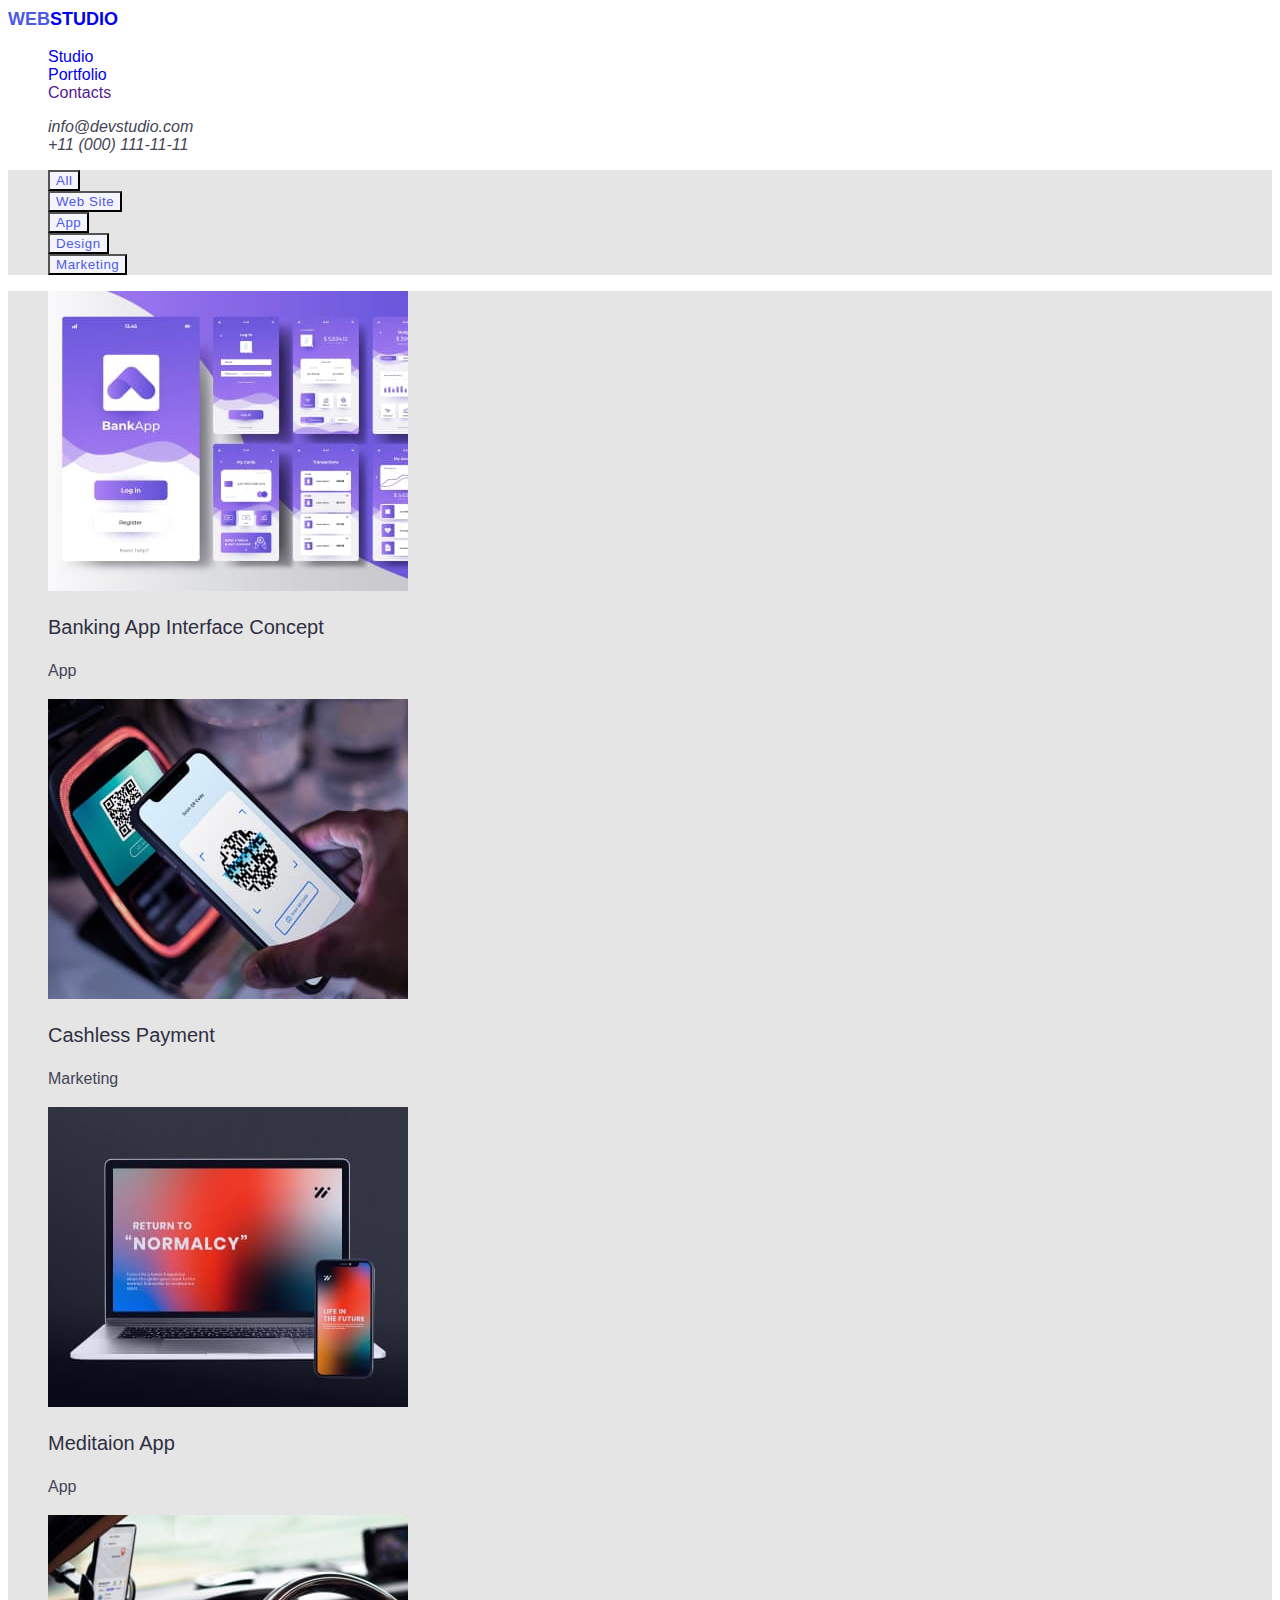
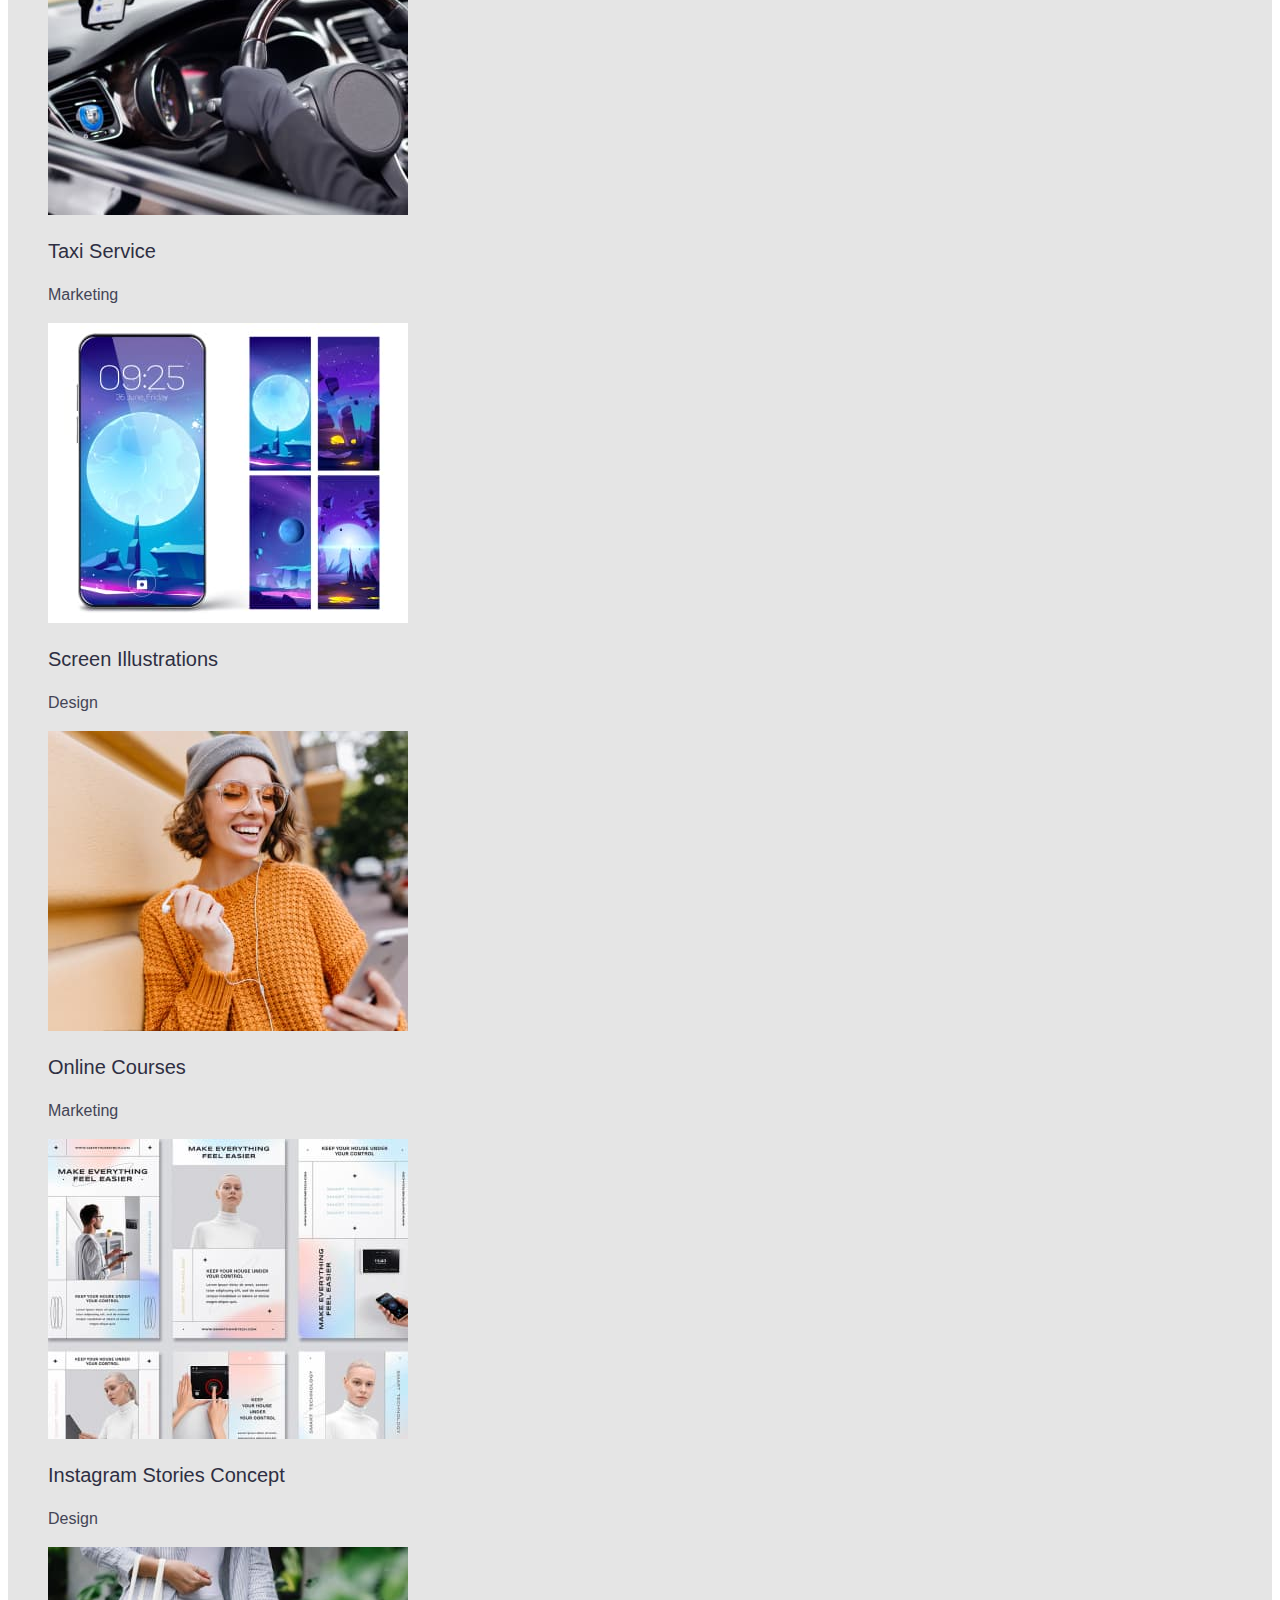
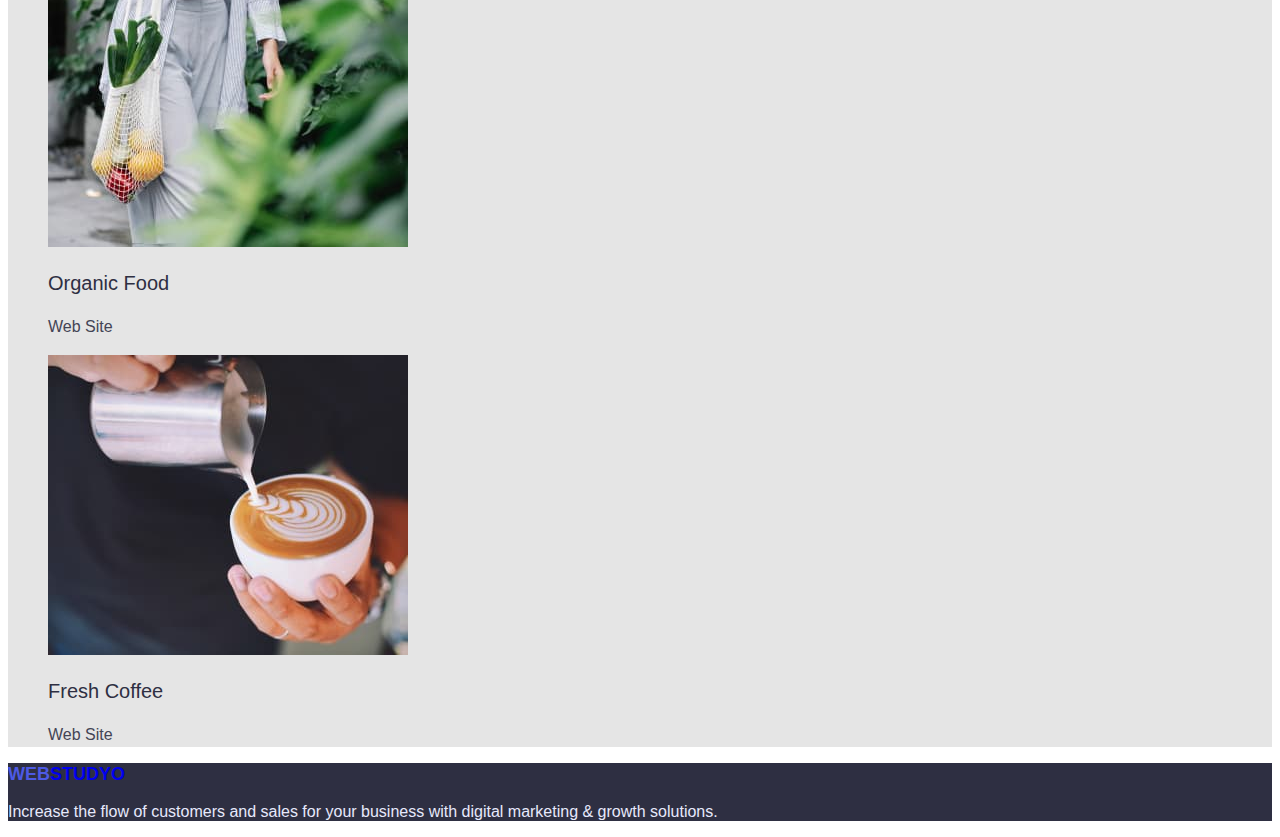
==== portfolio.html @ 738b3bf0 "hw-2" ====
<!DOCTYPE html>
<html lang="en">
  <head>
    <meta charset="UTF-8">
    <meta http-equiv="X-UA-Compatible" content="IE=edge">
    <meta name="viewport" content="width=device-width, initial-scale=1.0">
    <title>WebStudio</title>
    <link rel="stylesheet" href="./css/styles.css">
  </head>
  <body>
    <!-- ========HEADER=========== -->
    <header class="header">
      <nav>
        <a class="logo link" href="/index.html"><span 
          class="logo-accent link">WEB</span>STUDIO</a>
        <ul class="list">
          <li><a class="link" href="/index.html">Studio</a></li>
          <li><a class="link" href="/portfolio.html">Portfolio</a></li>
          <li><a class="link" href="">Contacts</a></li>
        </ul>
      </nav>
      <address>
        <ul class="list">
          <li><a class="address link" href="mailto:info@devstudio.com">info@devstudio.com</a></li>
          <li><a class="address link" href="tel:+110001111111">+11 (000) 111-11-11</a></li>
        </ul>
      </address>
    </header>
    <main>
      <!-- ============BUTTONS============ -->
      <section class="headings-light">
        <h2 class="visually-hidden">Filter</h2>
        <ul class="list">
          <li><button class="btn" type="button">All</button></li>
          <li><button class="btn" type="button">Web Site</button></li>
          <li><button class="btn" type="button">App</button></li>
          <li><button class="btn" type="button">Design</button></li>
          <li><button class="btn" type="button">Marketing</button></li>
        </ul>
      </section>
      <!-- ===========OPPORTUNITIES========== -->
      <section class="headings-light">
        <h2 class="visually-hidden">Opportunities</h2>
        <ul class="list">
          <li>
            <img src="./images/portfolio-img-1.jpg" alt="Banking App" width="360">
            <h3 class="subtitle">Banking App Interface Concept</h3>
            <p class="text">App</p>
          </li>
          <li>
            <img src="./images/portfolio-img-2.jpg" alt="Cashless Payment" width="360">
            <h3 class="subtitle">Cashless Payment</h3>
            <p class="text">Marketing</p>
          </li>
          <li>
            <img src="./images/portfolio-img-3.jpg" alt="Meditaion App" width="360">
            <h3 class="subtitle">Meditaion App</h3>
            <p class="text">App</p>
          </li>
          <li>
            <img src="./images/portfolio-img-4.jpg" alt="Taxi Service" width="360">
            <h3 class="subtitle">Taxi Service</h3>
            <p class="text">Marketing</p>
          </li>
          <li>
            <img
              src="./images/portfolio-img-5.jpg"
              alt="Screen Illustrations" width="360">
            <h3 class="subtitle">Screen Illustrations</h3>
            <p class="text">Design</p>
          </li>
          <li>
            <img src="./images/portfolio-img-6.jpg" alt="Online Courses" width="360">
            <h3 class="subtitle">Online Courses</h3>
            <p class="text">Marketing</p>
          </li>
          <li>
            <img src="./images/portfolio-img-7.jpg" alt="Instagram Stories" width="360">
            <h3 class="subtitle">Instagram Stories Concept</h3>
            <p class="text">Design</p>
          </li>
          <li>
            <img src="./images/portfolio-img-8.jpg" alt="Organic Food" width="360">
            <h3 class="subtitle">Organic Food</h3>
            <p class="text">Web Site</p>
          </li>
          <li>
            <img src="./images/portfolio-img-9.jpg" alt="Fresh Coffee" width="360">
            <h3 class="subtitle">Fresh Coffee</h3>
            <p class="text">Web Site</p>
          </li>
        </ul>
      </section>
    </main>
    <!-- ===========FOOTER============= -->
    <footer class="footer">
      <a class="logo link" href="/index.html"><span 
          class="logo-accent link">WEB</span>STUDYO</a>
      <p class="footer-text">
        Increase the flow of customers and sales for your business with digital
        marketing & growth solutions.
      </p>
    </footer>
  </body>
</html>
---- css/styles.css ----
:root {
--title-color: #2E2F42;
--text-color: #434455;
--accent-color: #404BBF;
--pressed-color: #4D5AE5;
--btn-background: #F4F4FD;
--background-color: #FFFFFF;
--headings-light: #E5E5E5;
--text-footer-color: #E7E9FC;
}

body{
    font-family: 'Roboto', sans-serif;
    background-color: 
    var(--background-color);
    color: var(--title-color);
    
}

.list {
    list-style: none;
}

.link {
    text-decoration: none;
}

.link:hover,
.link:focus {
    color: var(--text-color);
}

.link:active{
    color: var(--pressed-color); ;
}

.visually-hidden {
    position: absolute;
    width: 1px;
    height: 1px;
    margin: -1px;
    border: 0;
    padding: 0;
    white-space: nowrap;
    clip-path: inset(100%);
    clip: rect(0 0 0 0);
    overflow: hidden;
}

.title {
    font-weight: 700;
    font-size: 36px;
    line-height: 1.11;
    text-align: center;
    letter-spacing: 0.02em;
    text-transform: capitalize;
}

.subtitle {
    font-weight: 500;
    font-size: 20px;
    line-height: 1.2;
    color: var(--title-color);
}

.text {
    font-size: 16px;
    line-height: 1.5;
    color: var(--text-color);
}

.headings-light {
    background-color: 
    var(--headings-light);
}

/* ========HEADER=========== */

.logo {
    font-family:'Raleway', sans-serif;
    font-weight: 800;
    font-size: 18px;
    line-height: 1.33;
}
.logo-accent {
    color: var(--pressed-color);
}
.address {
    color: var(--text-color);
}
/* ========HEADER/=========== */

/* ========HERO=========== */
.hero {
    background-color:
    var(--title-color);
}
.hero-title {
    font-weight: 700;
    font-size: 56px;
    line-height: 1.07;
    text-align: center;
    letter-spacing: 0.02em;
    color: var(--background-color);
}
/* ========HERO/=========== */

/* ========BUTTONS========== */
.btn-order{
    background: var(--pressed-color);
    color: var(--background-color);
    cursor: pointer;
}
.btn {
    background: var(--btn-background);
    color: var(--pressed-color);
    display: flex;
    align-items: center;
    text-align: center;
    letter-spacing: 0.04em;
    cursor: pointer;
}
.btn:hover,
.btn:focus {
    background-color: 
    var(--pressed-color);
    color: var(--background-color);
}
.btn:active{
    background-color: 
    var(--accent-color);
    color: var(--background-color);
}
/* ========BUTTONS/======== */
/* ==========TEAM========== */
.team {
    background-color: 
    var(--btn-background);
}
/* ==========TEAM========== */
/* ==========FOOTER========== */
.footer {
    background-color: 
    var(--title-color);
}
.footer-text {
    color: var(--text-footer-color);
}
/* ==========FOOTER/========= */
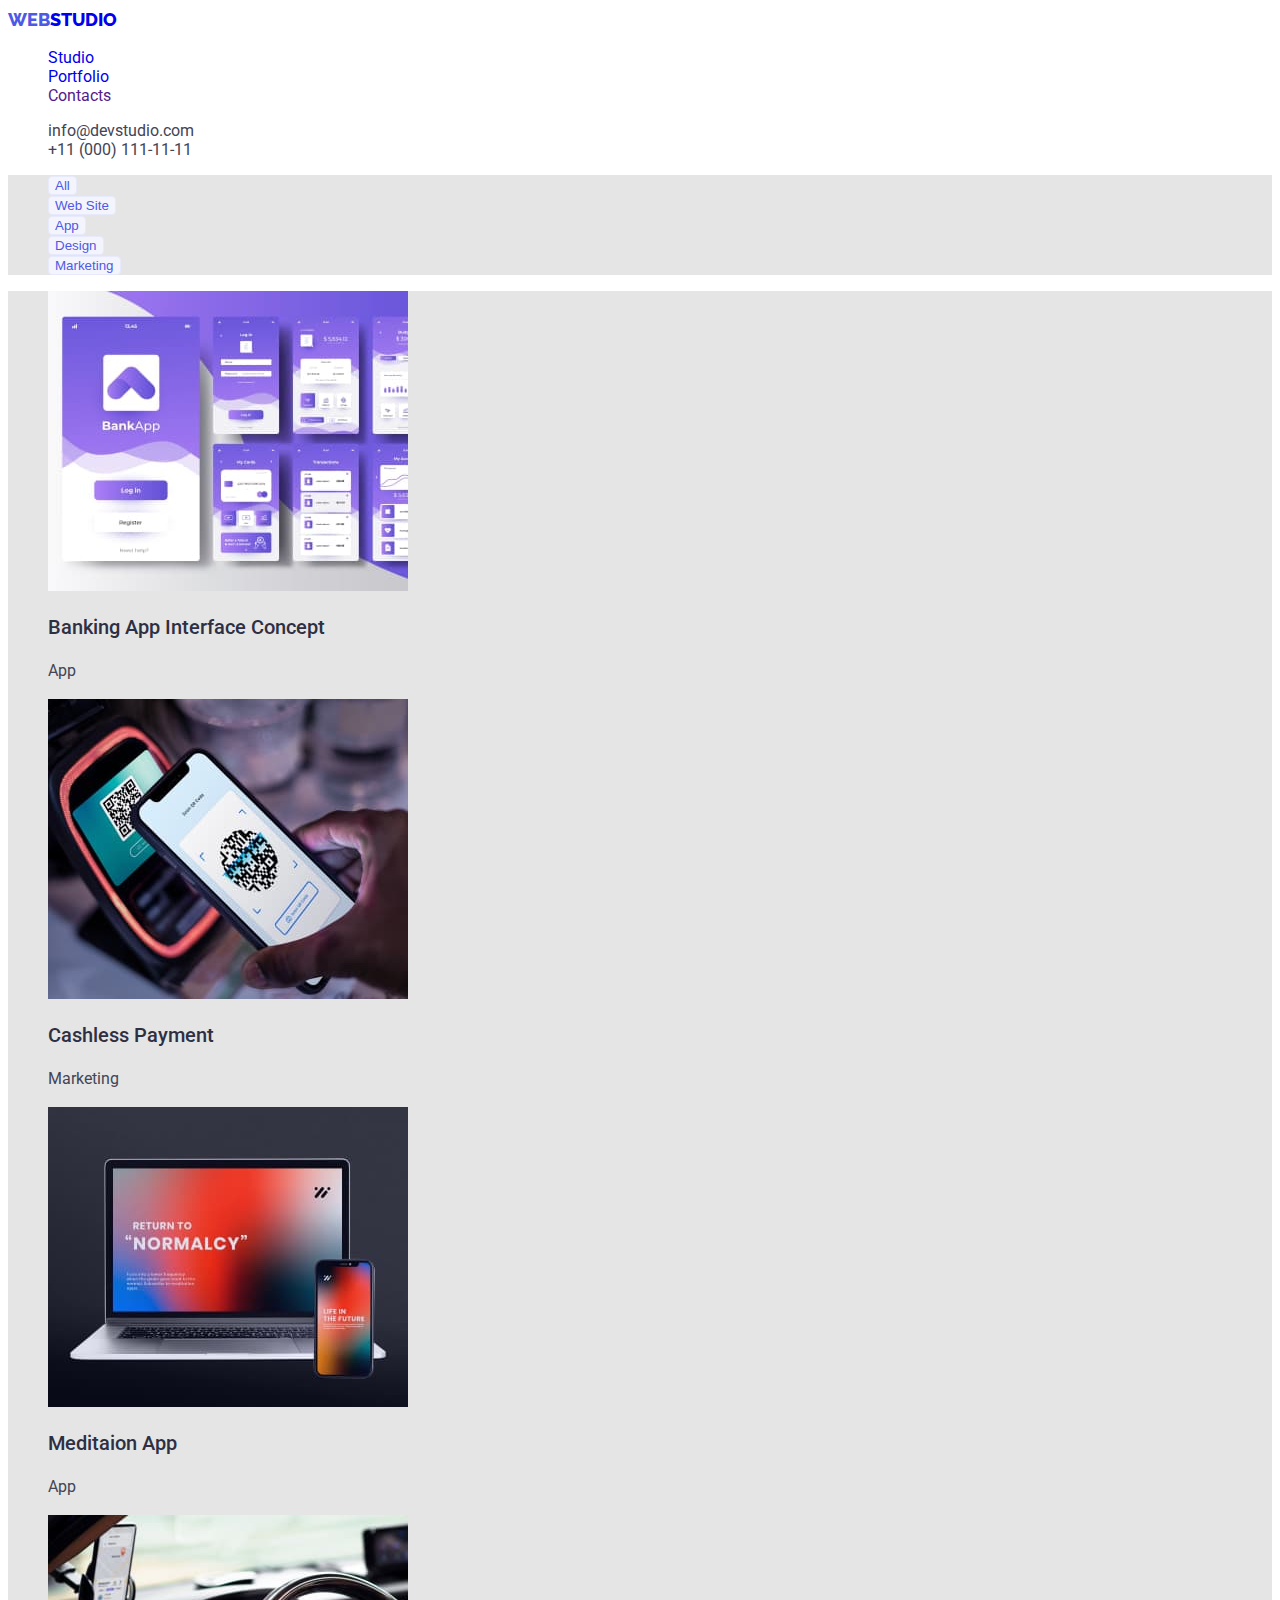
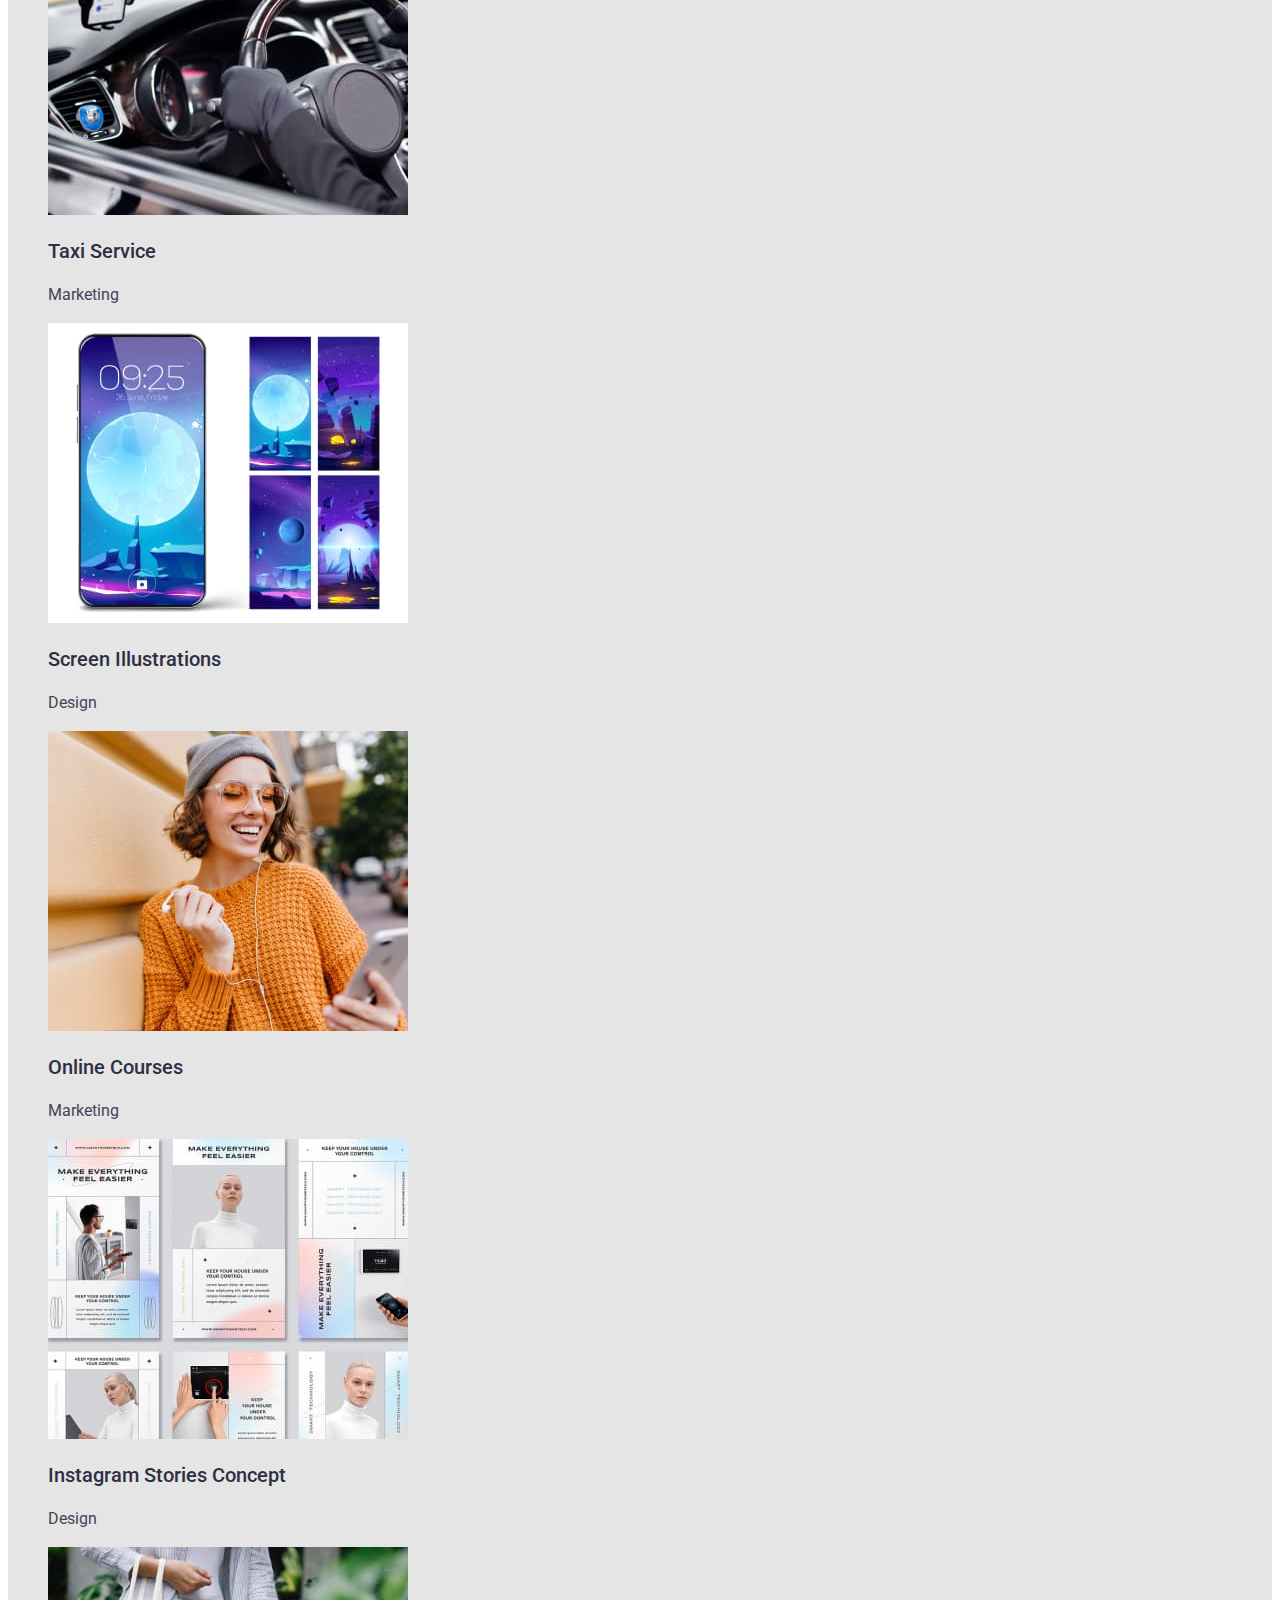
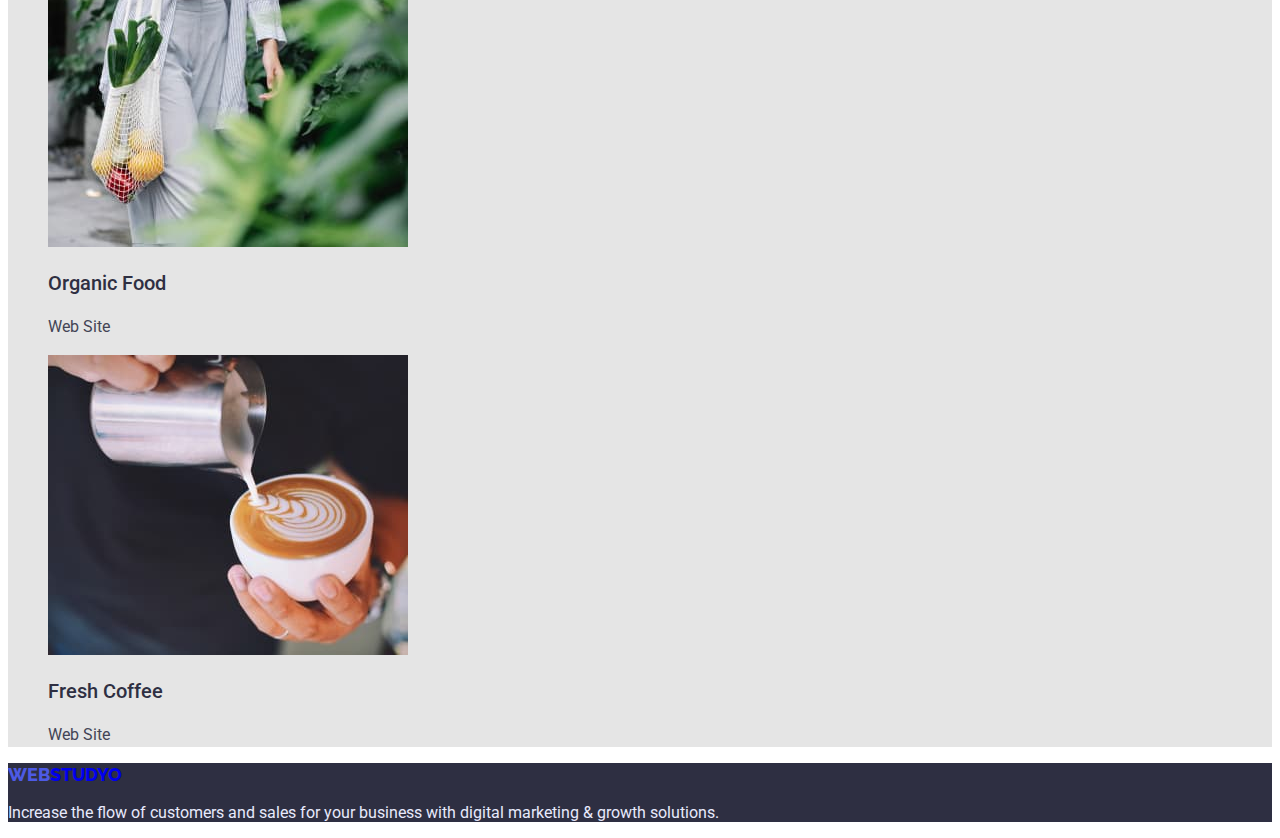
==== commit 1f779512: "hw-2" ====
--- a/portfolio.html
+++ b/portfolio.html
@@ -5,14 +5,18 @@
     <meta http-equiv="X-UA-Compatible" content="IE=edge">
     <meta name="viewport" content="width=device-width, initial-scale=1.0">
     <title>WebStudio</title>
+    <link rel="preconnect" href="https://fonts.googleapis.com"><link rel="preconnect" 
+    href="https://fonts.gstatic.com" crossorigin><link 
+    href="https://fonts.googleapis.com/css2?family=Raleway:wght@800&family=Roboto:wght@400;500;700;900&display=swap"
+    rel="stylesheet">
     <link rel="stylesheet" href="./css/styles.css">
   </head>
   <body>
     <!-- ========HEADER=========== -->
     <header class="header">
+      <a class="logo link" href="/index.html"><span 
+          class="logo-accent link">WEB</span>STUDIO</a>
       <nav>
-        <a class="logo link" href="/index.html"><span 
-          class="logo-accent link">WEB</span>STUDIO</a>
         <ul class="list">
           <li><a class="link" href="/index.html">Studio</a></li>
           <li><a class="link" href="/portfolio.html">Portfolio</a></li>
--- a/css/styles.css
+++ b/css/styles.css
@@ -86,6 +86,7 @@
     color: var(--pressed-color);
 }
 .address {
+    font-style: normal;
     color: var(--text-color);
 }
 /* ========HEADER/=========== */
@@ -114,11 +115,9 @@
 .btn {
     background: var(--btn-background);
     color: var(--pressed-color);
-    display: flex;
-    align-items: center;
-    text-align: center;
-    letter-spacing: 0.04em;
     cursor: pointer;
+    border: 1px solid #E7E9FC;
+    border-radius: 4px;
 }
 .btn:hover,
 .btn:focus {
@@ -131,6 +130,7 @@
     var(--accent-color);
     color: var(--background-color);
 }
+
 /* ========BUTTONS/======== */
 /* ==========TEAM========== */
 .team {
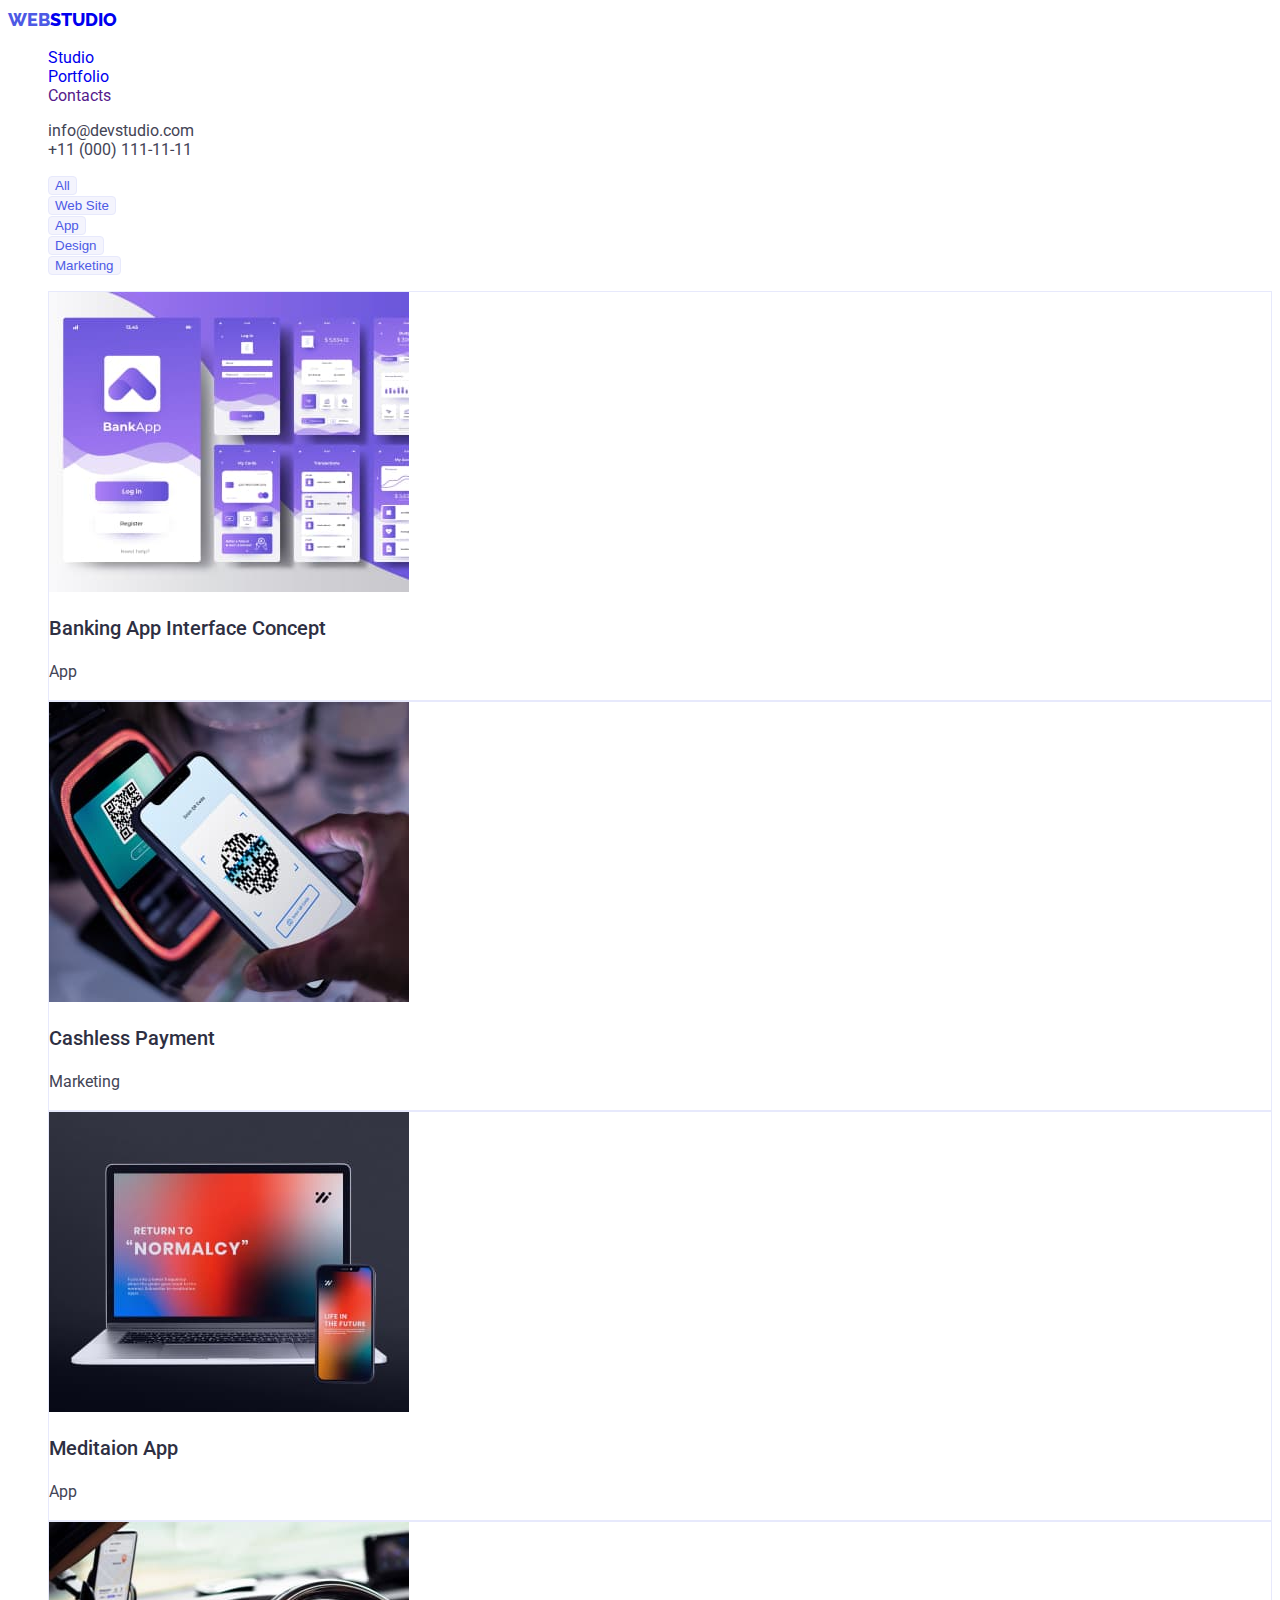
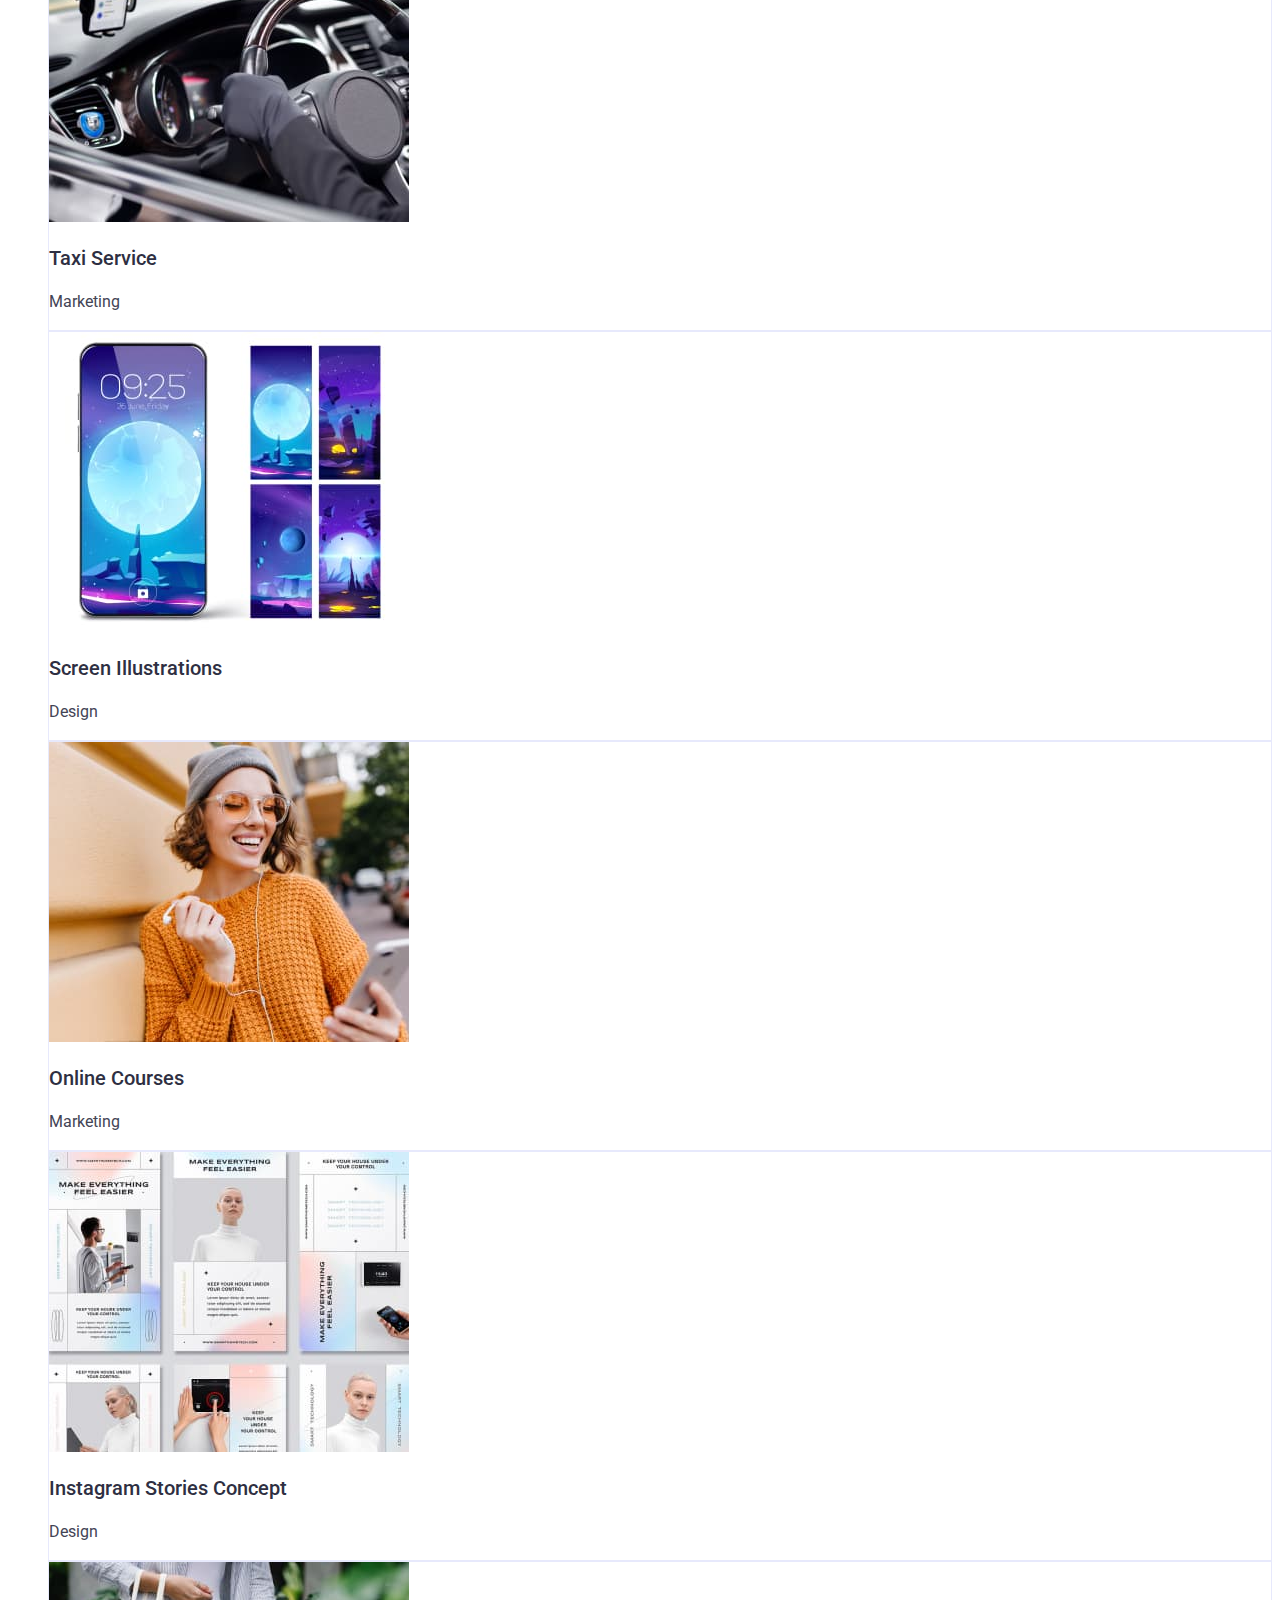
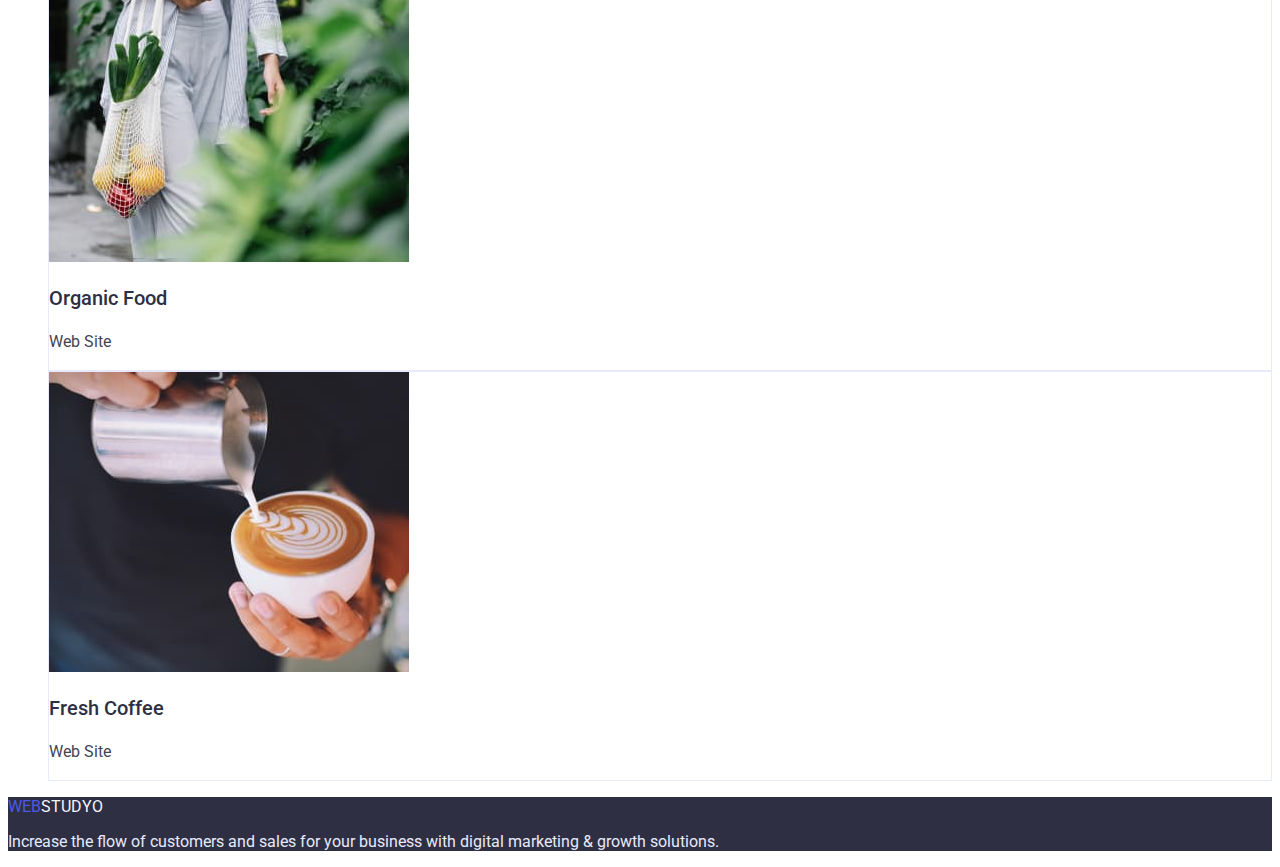
==== commit b9dd7528: "hw-2" ====
--- a/portfolio.html
+++ b/portfolio.html
@@ -35,60 +35,60 @@
       <section class="headings-light">
         <h2 class="visually-hidden">Filter</h2>
         <ul class="list">
-          <li><button class="btn" type="button">All</button></li>
-          <li><button class="btn" type="button">Web Site</button></li>
-          <li><button class="btn" type="button">App</button></li>
-          <li><button class="btn" type="button">Design</button></li>
-          <li><button class="btn" type="button">Marketing</button></li>
+          <li><button class="btn-filter btn" type="button">All</button></li>
+          <li><button class="btn-filter btn" type="button">Web Site</button></li>
+          <li><button class="btn-filter btn" type="button">App</button></li>
+          <li><button class="btn-filter btn" type="button">Design</button></li>
+          <li><button class="btn-filter btn" type="button">Marketing</button></li>
         </ul>
       </section>
       <!-- ===========OPPORTUNITIES========== -->
       <section class="headings-light">
         <h2 class="visually-hidden">Opportunities</h2>
         <ul class="list">
-          <li>
+          <li class="project-card">
             <img src="./images/portfolio-img-1.jpg" alt="Banking App" width="360">
             <h3 class="subtitle">Banking App Interface Concept</h3>
             <p class="text">App</p>
           </li>
-          <li>
+          <li class="project-card">
             <img src="./images/portfolio-img-2.jpg" alt="Cashless Payment" width="360">
             <h3 class="subtitle">Cashless Payment</h3>
             <p class="text">Marketing</p>
           </li>
-          <li>
+          <li class="project-card">
             <img src="./images/portfolio-img-3.jpg" alt="Meditaion App" width="360">
             <h3 class="subtitle">Meditaion App</h3>
             <p class="text">App</p>
           </li>
-          <li>
+          <li class="project-card">
             <img src="./images/portfolio-img-4.jpg" alt="Taxi Service" width="360">
             <h3 class="subtitle">Taxi Service</h3>
             <p class="text">Marketing</p>
           </li>
-          <li>
+          <li class="project-card">
             <img
               src="./images/portfolio-img-5.jpg"
               alt="Screen Illustrations" width="360">
             <h3 class="subtitle">Screen Illustrations</h3>
             <p class="text">Design</p>
           </li>
-          <li>
+          <li class="project-card">
             <img src="./images/portfolio-img-6.jpg" alt="Online Courses" width="360">
             <h3 class="subtitle">Online Courses</h3>
             <p class="text">Marketing</p>
           </li>
-          <li>
+          <li class="project-card">
             <img src="./images/portfolio-img-7.jpg" alt="Instagram Stories" width="360">
             <h3 class="subtitle">Instagram Stories Concept</h3>
             <p class="text">Design</p>
           </li>
-          <li>
+          <li class="project-card">
             <img src="./images/portfolio-img-8.jpg" alt="Organic Food" width="360">
             <h3 class="subtitle">Organic Food</h3>
             <p class="text">Web Site</p>
           </li>
-          <li>
+          <li class="project-card">
             <img src="./images/portfolio-img-9.jpg" alt="Fresh Coffee" width="360">
             <h3 class="subtitle">Fresh Coffee</h3>
             <p class="text">Web Site</p>
@@ -98,7 +98,7 @@
     </main>
     <!-- ===========FOOTER============= -->
     <footer class="footer">
-      <a class="logo link" href="/index.html"><span 
+      <a class="logo-footer link" href="/index.html"><span 
           class="logo-accent link">WEB</span>STUDYO</a>
       <p class="footer-text">
         Increase the flow of customers and sales for your business with digital
--- a/css/styles.css
+++ b/css/styles.css
@@ -71,7 +71,7 @@
 
 .headings-light {
     background-color: 
-    var(--headings-light);
+    var(--background-color);
 }
 
 /* ========HEADER=========== */
@@ -107,42 +107,69 @@
 /* ========HERO/=========== */
 
 /* ========BUTTONS========== */
-.btn-order{
+.btn-order {
     background: var(--pressed-color);
     color: var(--background-color);
+    box-shadow: 0px 4px 4px rgba(0, 0, 0, 0.15);
+    border-radius: 4px;
     cursor: pointer;
 }
-.btn {
+.btn-filter {
     background: var(--btn-background);
     color: var(--pressed-color);
     cursor: pointer;
     border: 1px solid #E7E9FC;
     border-radius: 4px;
 }
-.btn:hover,
-.btn:focus {
+.btn-filter:hover,
+.btn-filter:focus,
+.btn-order:hover,
+.btn-order:focus {
     background-color: 
     var(--pressed-color);
     color: var(--background-color);
+    box-shadow: 0px 1px 6px rgba(46, 47, 66, 0.08), 0px 1px 1px rgba(46, 47, 66, 0.16), 0px 2px 1px rgba(46, 47, 66, 0.08);
+    border-radius: 4px;
 }
 .btn:active{
     background-color: 
     var(--accent-color);
     color: var(--background-color);
+    box-shadow: 0px 4px 4px rgba(0, 0, 0, 0.15);
+    border-radius: 4px;
 }
 
 /* ========BUTTONS/======== */
+
 /* ==========TEAM========== */
 .team {
     background-color: 
     var(--btn-background);
 }
-/* ==========TEAM========== */
+.team-card {
+    background-color: 
+    var(--background-color);
+    box-shadow: 0px 1px 6px rgba(46, 47, 66, 0.08), 0px 1px 1px rgba(46, 47, 66, 0.16), 0px 2px 1px rgba(46, 47, 66, 0.08);
+    border-radius: 0px 0px 4px 4px;
+}
+/* ==========TEAM/========== */
+
+/* ======OPPORTUNITIES====== */
+.project-card {
+    background-color: 
+    var(--background-color);
+    border: 1px solid #E7E9FC;
+}
+/* ======OPPORTUNITIES/====== */
+
 /* ==========FOOTER========== */
 .footer {
     background-color: 
     var(--title-color);
 }
+.logo-footer {
+    color: var(--btn-background);
+}
 .footer-text {
     color: var(--text-footer-color);
 }
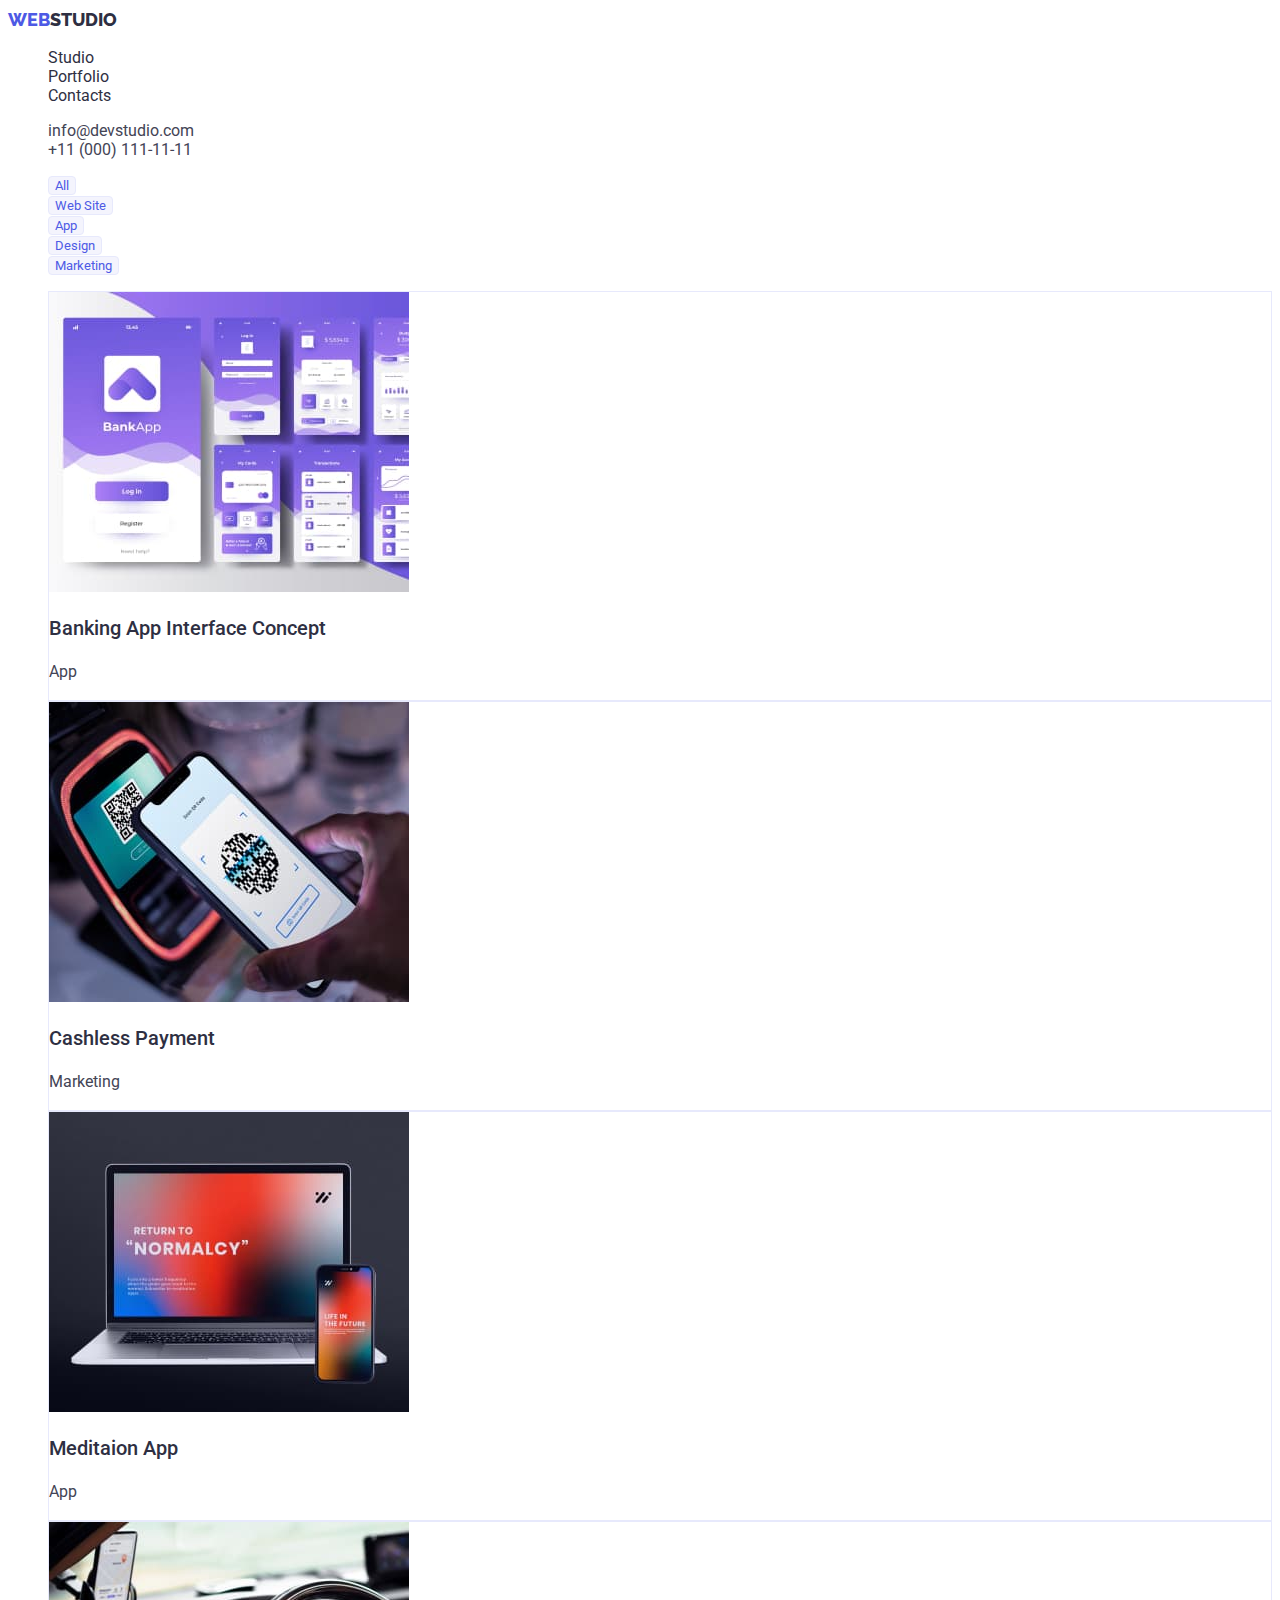
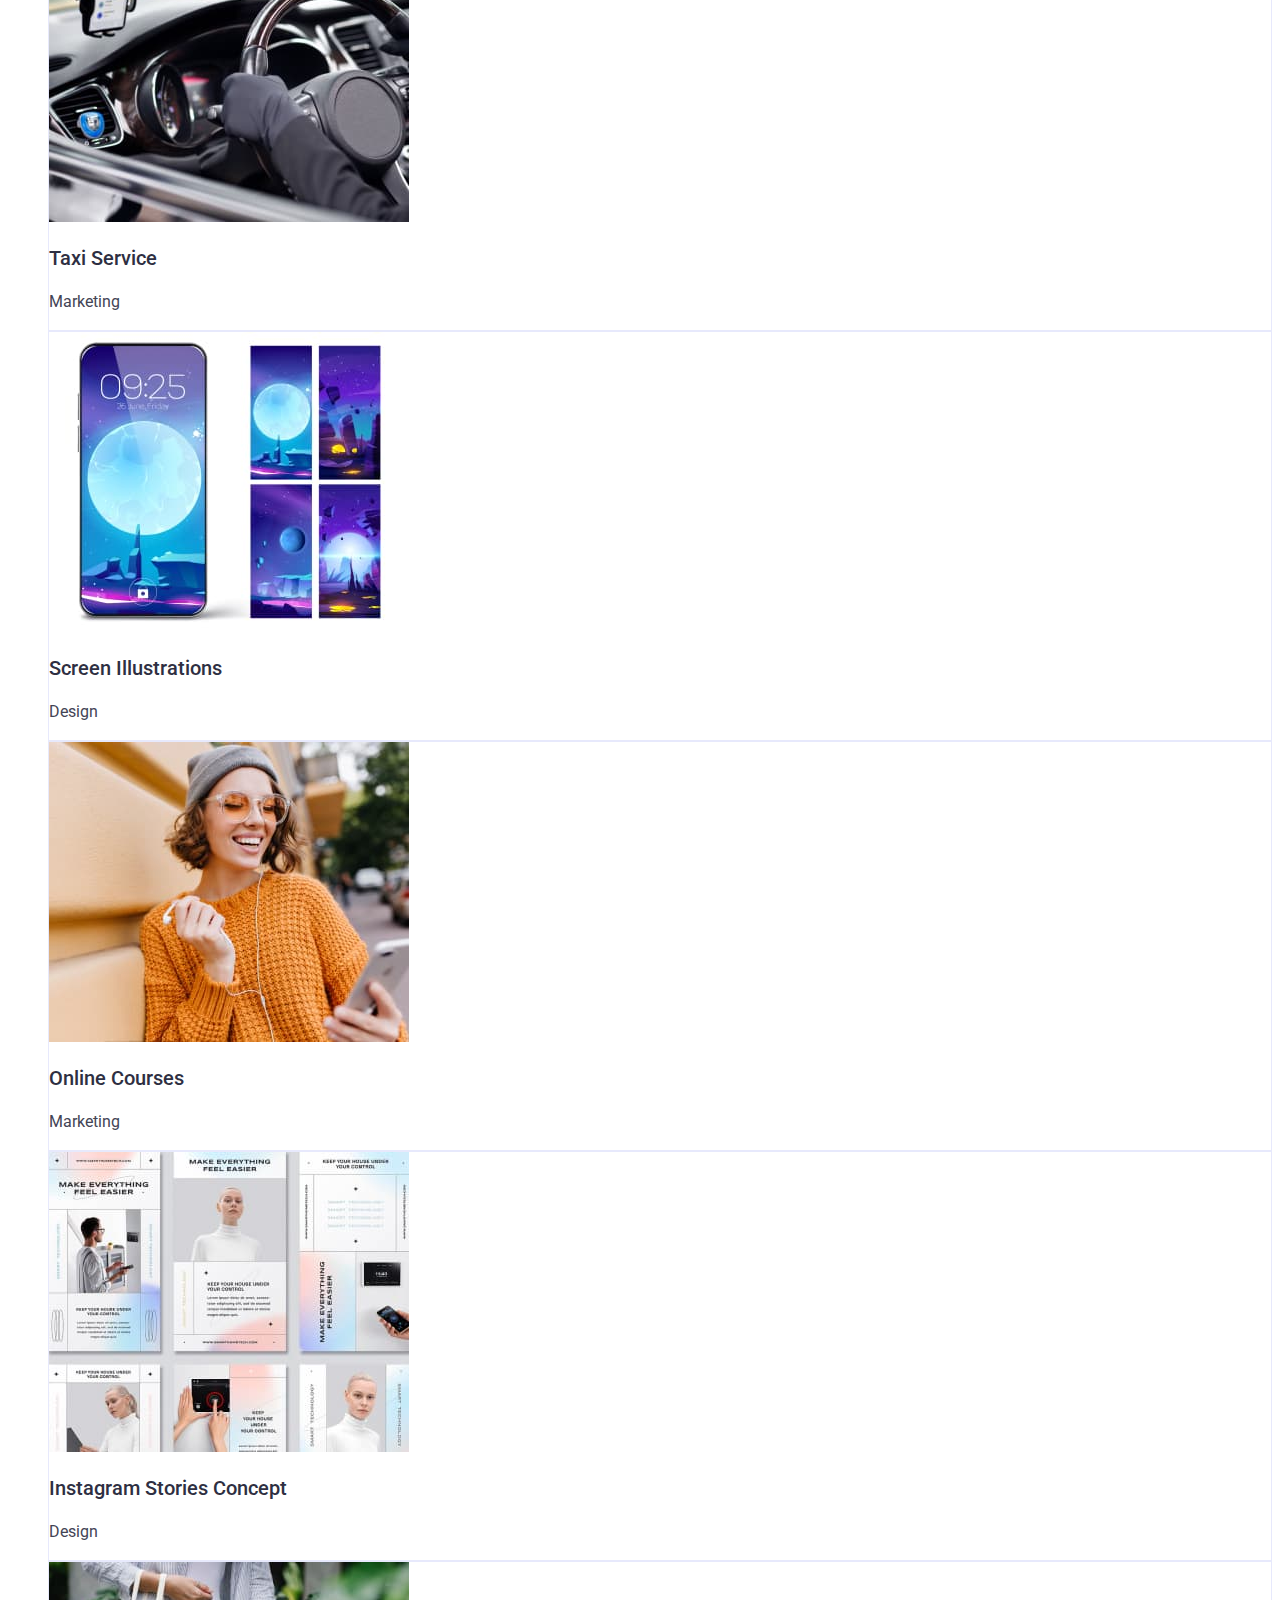
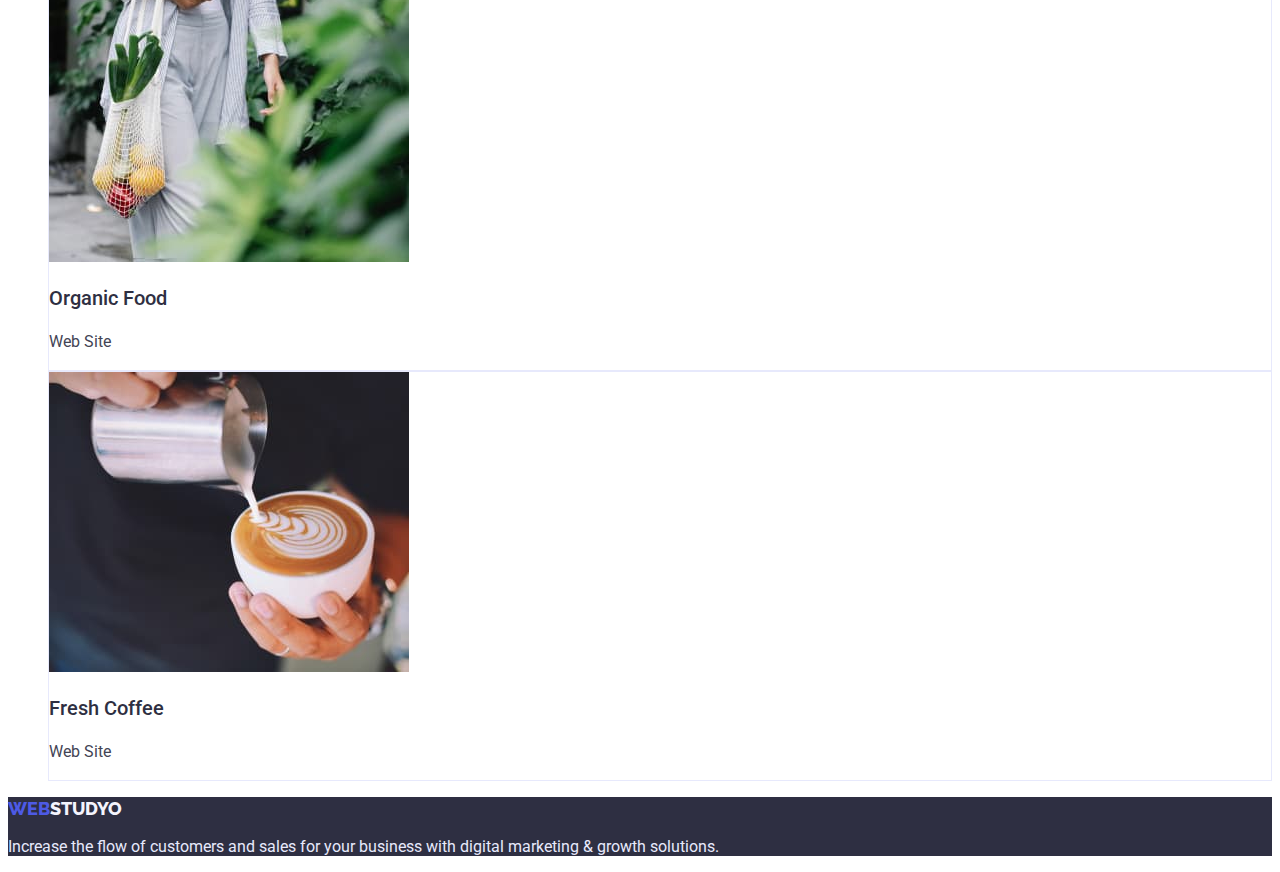
==== commit 63a1e9ac: "hw-2" ====
--- a/portfolio.html
+++ b/portfolio.html
@@ -41,9 +41,7 @@
           <li><button class="btn-filter btn" type="button">Design</button></li>
           <li><button class="btn-filter btn" type="button">Marketing</button></li>
         </ul>
-      </section>
       <!-- ===========OPPORTUNITIES========== -->
-      <section class="headings-light">
         <h2 class="visually-hidden">Opportunities</h2>
         <ul class="list">
           <li class="project-card">
--- a/css/styles.css
+++ b/css/styles.css
@@ -23,7 +23,10 @@
 
 .link {
     text-decoration: none;
+    font-family: inherit;
+    color: var(--title-color);
 }
+
 
 .link:hover,
 .link:focus {
@@ -108,6 +111,7 @@
 
 /* ========BUTTONS========== */
 .btn-order {
+    font-family: inherit;
     background: var(--pressed-color);
     color: var(--background-color);
     box-shadow: 0px 4px 4px rgba(0, 0, 0, 0.15);
@@ -115,10 +119,12 @@
     cursor: pointer;
 }
 .btn-filter {
+    font-family: inherit;
     background: var(--btn-background);
     color: var(--pressed-color);
     cursor: pointer;
-    border: 1px solid #E7E9FC;
+    border: 1px solid 
+    var(--text-footer-color);
     border-radius: 4px;
 }
 .btn-filter:hover,
@@ -128,7 +134,9 @@
     background-color: 
     var(--pressed-color);
     color: var(--background-color);
-    box-shadow: 0px 1px 6px rgba(46, 47, 66, 0.08), 0px 1px 1px rgba(46, 47, 66, 0.16), 0px 2px 1px rgba(46, 47, 66, 0.08);
+    box-shadow: 0px 1px 6px rgba(46, 47, 66, 0.08), 
+    0px 1px 1px rgba(46, 47, 66, 0.16),
+    0px 2px 1px rgba(46, 47, 66, 0.08);
     border-radius: 4px;
 }
 .btn:active{
@@ -168,6 +176,10 @@
     var(--title-color);
 }
 .logo-footer {
+    font-family:'Raleway', sans-serif;
+    font-weight: 800;
+    font-size: 18px;
+    line-height: 1.33;
     color: var(--btn-background);
 }
 .footer-text {
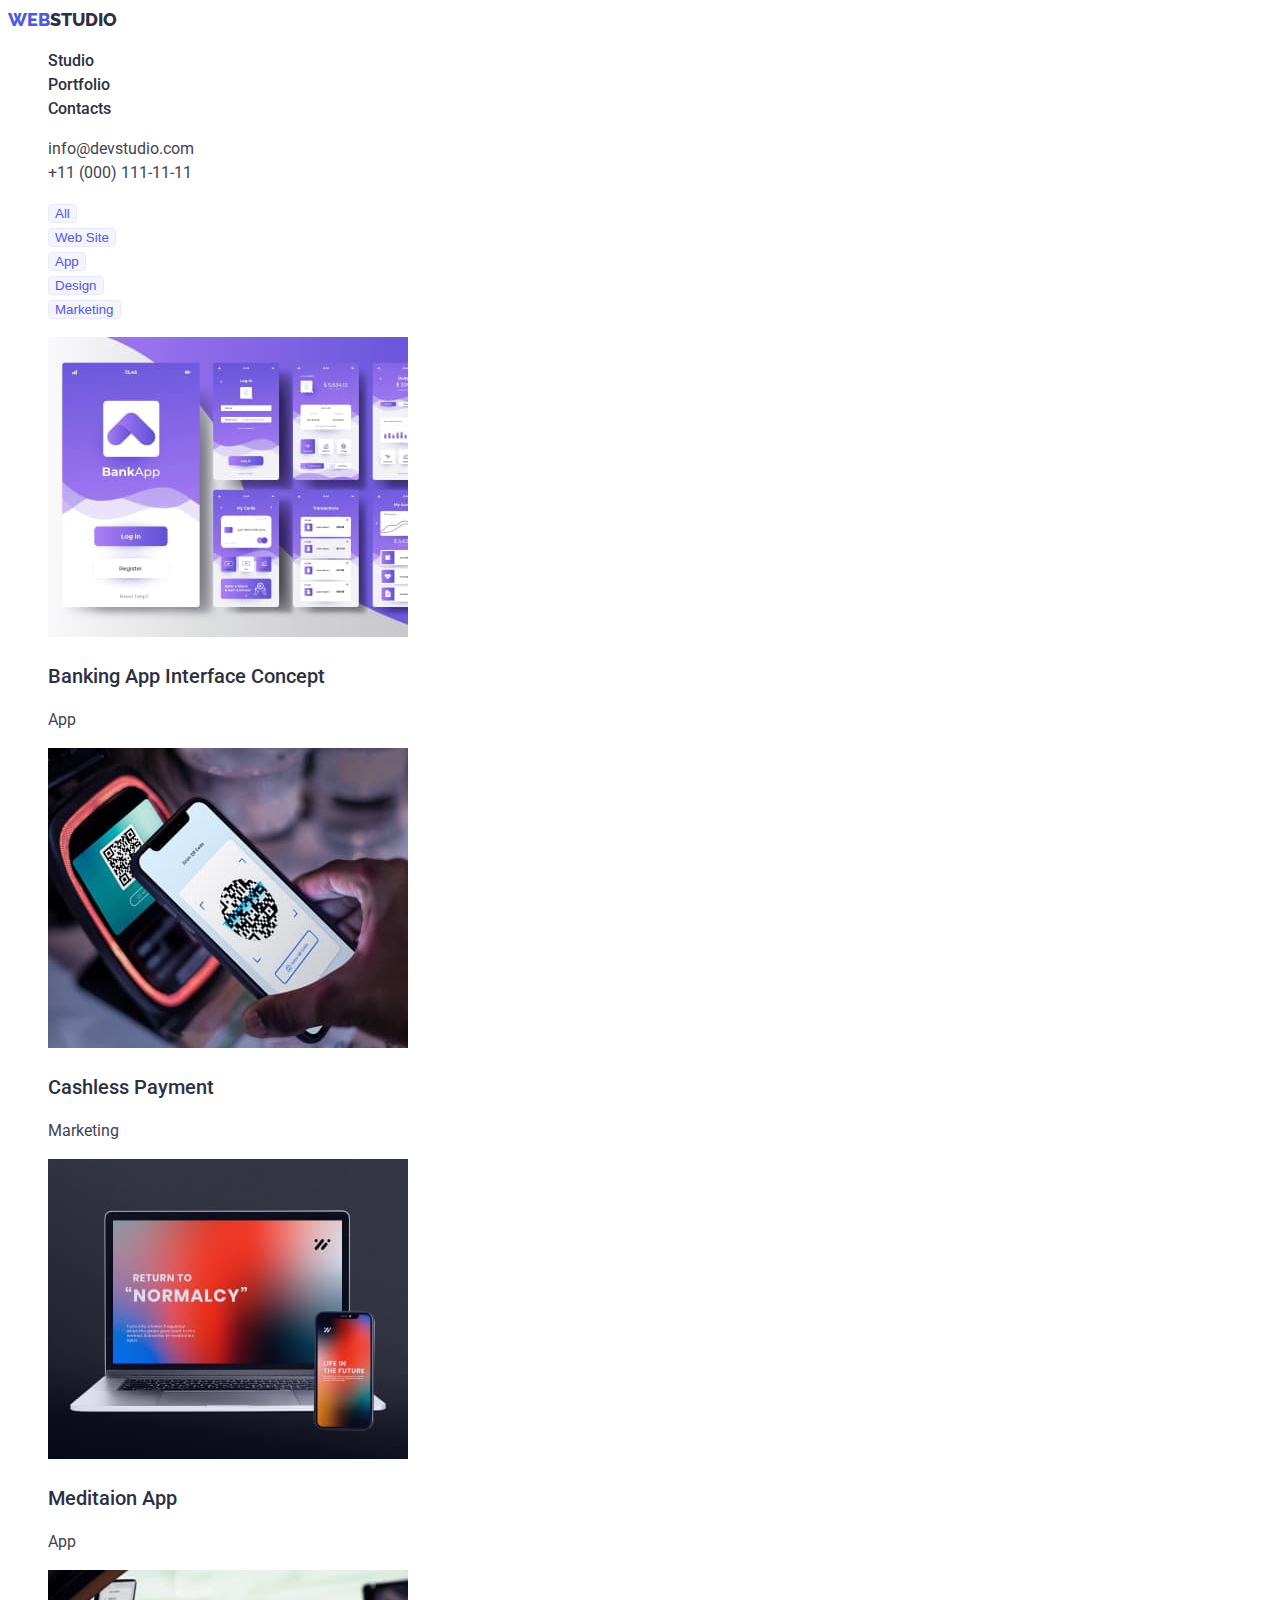
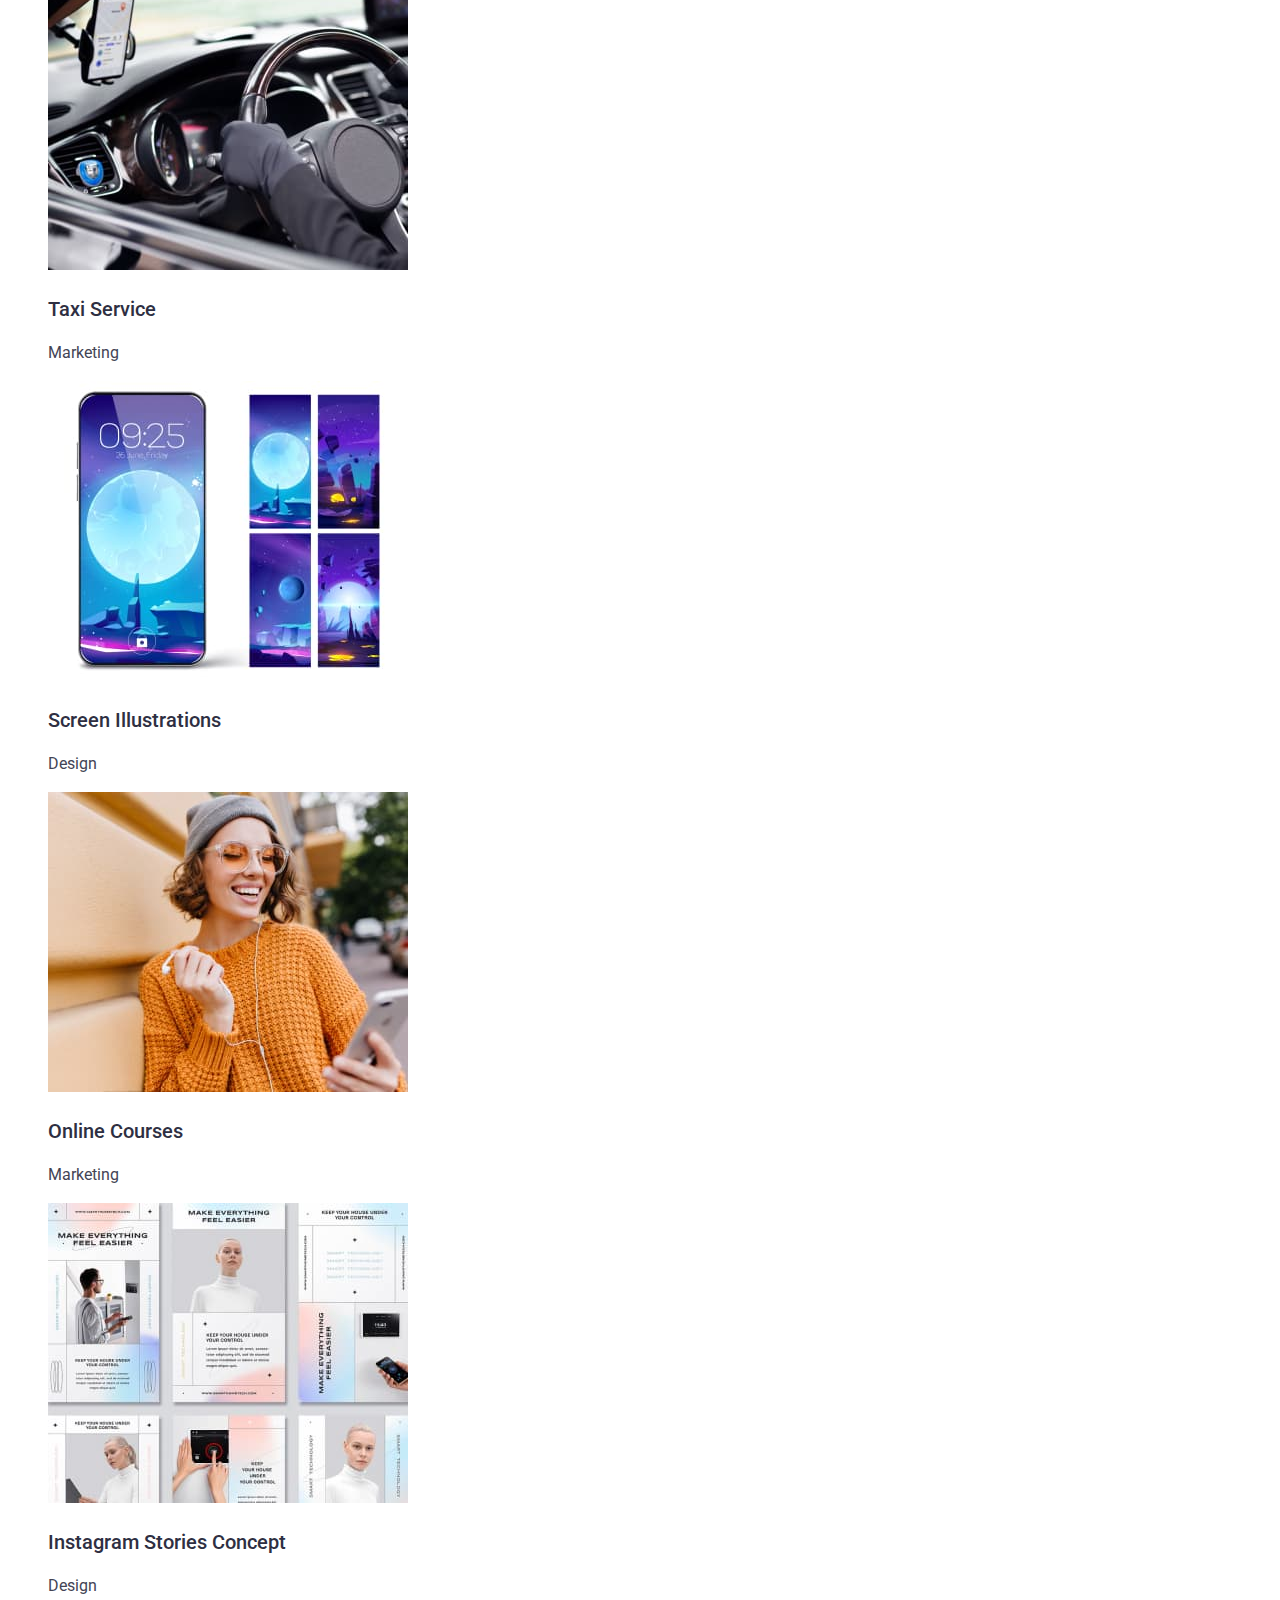
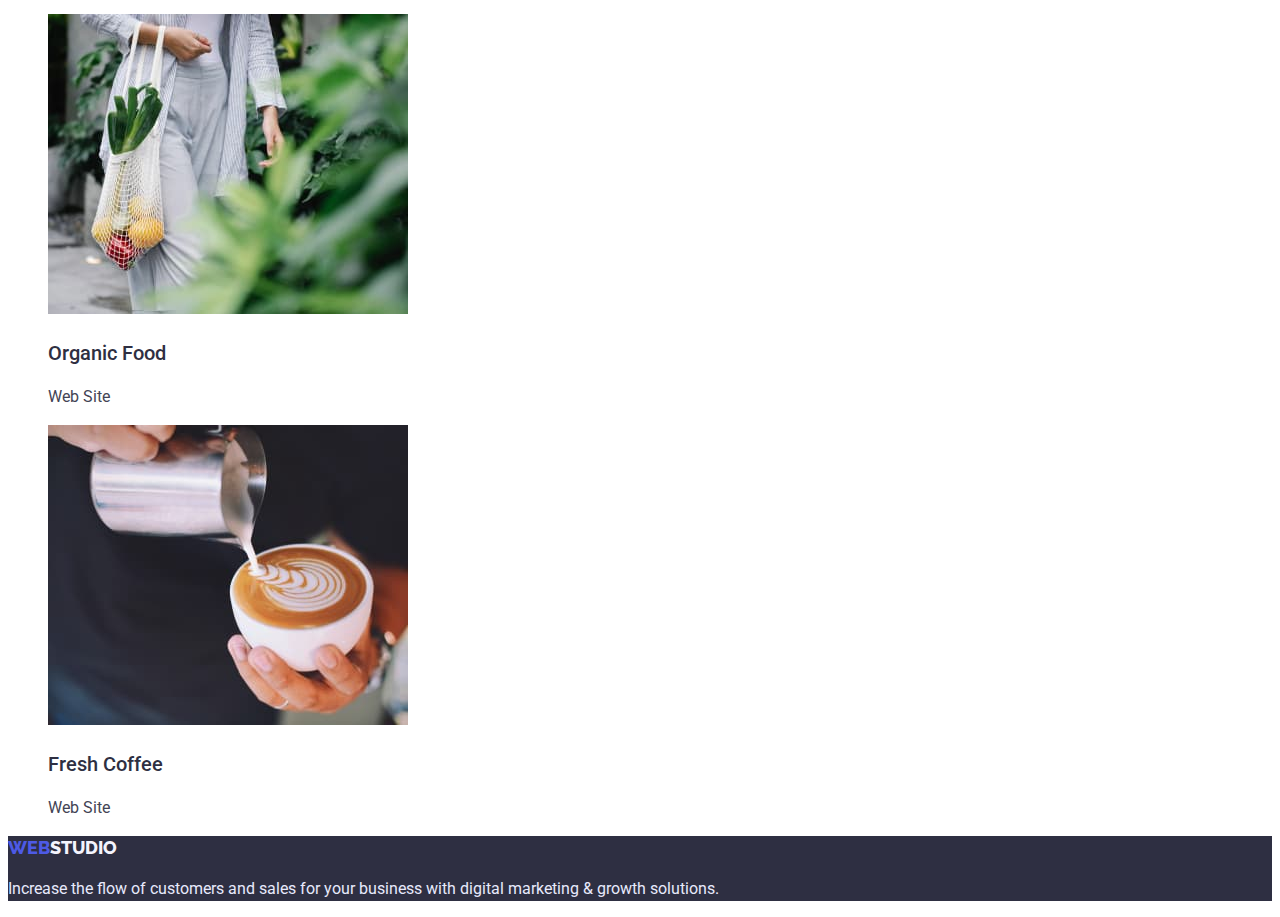
==== commit 59d124e9: "hw-2-finish" ====
--- a/portfolio.html
+++ b/portfolio.html
@@ -1,107 +1,176 @@
 <!DOCTYPE html>
 <html lang="en">
   <head>
-    <meta charset="UTF-8">
-    <meta http-equiv="X-UA-Compatible" content="IE=edge">
-    <meta name="viewport" content="width=device-width, initial-scale=1.0">
-    <title>WebStudio</title>
-    <link rel="preconnect" href="https://fonts.googleapis.com"><link rel="preconnect" 
-    href="https://fonts.gstatic.com" crossorigin><link 
-    href="https://fonts.googleapis.com/css2?family=Raleway:wght@800&family=Roboto:wght@400;500;700;900&display=swap"
-    rel="stylesheet">
-    <link rel="stylesheet" href="./css/styles.css">
+    <meta charset="UTF-8" />
+    <meta http-equiv="X-UA-Compatible" content="IE=edge" />
+    <meta name="viewport" content="width=device-width, initial-scale=1.0" />
+    <title>Portfolio</title>
+    <link rel="preconnect" href="https://fonts.googleapis.com" />
+    <link rel="preconnect" href="https://fonts.gstatic.com" crossorigin />
+    <link
+      href="https://fonts.googleapis.com/css2?family=Raleway:wght@800&family=Roboto:wght@400;500;700;900&display=swap"
+      rel="stylesheet"/>
+    <link rel="stylesheet" href="./css/styles.css" />
   </head>
   <body>
-    <!-- ========HEADER=========== -->
-    <header class="header">
-      <a class="logo link" href="/index.html"><span 
-          class="logo-accent link">WEB</span>STUDIO</a>
+    <header>
       <nav>
-        <ul class="list">
-          <li><a class="link" href="/index.html">Studio</a></li>
-          <li><a class="link" href="/portfolio.html">Portfolio</a></li>
-          <li><a class="link" href="">Contacts</a></li>
+        <a class="logo" href="./index.html"
+          ><span class="logo-Web">Web</span>Studio</a
+        >
+        <ul>
+          <li>
+            <a class="link-first" href="./index.html">Studio</a>
+          </li>
+          <li><a class="link-first" href="./portfolio.html">Portfolio</a></li>
+          <li><a class="link-first" href="#">Contacts</a></li>
         </ul>
       </nav>
       <address>
-        <ul class="list">
-          <li><a class="address link" href="mailto:info@devstudio.com">info@devstudio.com</a></li>
-          <li><a class="address link" href="tel:+110001111111">+11 (000) 111-11-11</a></li>
+        <ul>
+          <li>
+            <a class="link" href="mailto:info@devstudio.com"
+              >info@devstudio.com</a
+            >
+          </li>
+          <li>
+            <a class="link" href="tel:+110001111111">+11 (000) 111-11-11</a>
+          </li>
         </ul>
       </address>
     </header>
     <main>
-      <!-- ============BUTTONS============ -->
-      <section class="headings-light">
-        <h2 class="visually-hidden">Filter</h2>
-        <ul class="list">
-          <li><button class="btn-filter btn" type="button">All</button></li>
-          <li><button class="btn-filter btn" type="button">Web Site</button></li>
-          <li><button class="btn-filter btn" type="button">App</button></li>
-          <li><button class="btn-filter btn" type="button">Design</button></li>
-          <li><button class="btn-filter btn" type="button">Marketing</button></li>
+      <section class="filter">
+        <h2 class="visually-hidden">filter</h2>
+        <ul>
+          <li><button type="button">All</button></li>
+          <li><button type="button">Web Site</button></li>
+          <li><button type="button">App</button></li>
+          <li><button type="button">Design</button></li>
+          <li><button type="button">Marketing</button></li>
         </ul>
-      <!-- ===========OPPORTUNITIES========== -->
-        <h2 class="visually-hidden">Opportunities</h2>
-        <ul class="list">
-          <li class="project-card">
-            <img src="./images/portfolio-img-1.jpg" alt="Banking App" width="360">
-            <h3 class="subtitle">Banking App Interface Concept</h3>
-            <p class="text">App</p>
+        <h2 class="visually-hidden">portfolio elements</h2>
+        <ul>
+          <li>
+            <a href="#"
+              ><img
+                src="./images/portfolio-img-1.jpg"
+                alt="Banking App Interface Concept"
+                width="360"
+                height="300"
+              />
+              <h3 class="text-features-title">Banking App Interface Concept</h3>
+              <p class="text-features-p">App</p></a
+            >
           </li>
-          <li class="project-card">
-            <img src="./images/portfolio-img-2.jpg" alt="Cashless Payment" width="360">
-            <h3 class="subtitle">Cashless Payment</h3>
-            <p class="text">Marketing</p>
+          <li>
+            <a href="#"
+              ><img
+                src="./images/portfolio-img-2.jpg"
+                alt="Cashless Payment"
+                width="360"
+                height="300"
+              />
+              <h3 class="text-features-title">Cashless Payment</h3>
+              <p class="text-features-p">Marketing</p></a
+            >
           </li>
-          <li class="project-card">
-            <img src="./images/portfolio-img-3.jpg" alt="Meditaion App" width="360">
-            <h3 class="subtitle">Meditaion App</h3>
-            <p class="text">App</p>
+          <li>
+            <a href="#">
+              <img
+                src="./images/portfolio-img-3.jpg"
+                alt="Meditaion App"
+                width="360"
+                height="300"
+              />
+              <h3 class="text-features-title">Meditaion App</h3>
+              <p class="text-features-p">App</p></a
+            >
           </li>
-          <li class="project-card">
-            <img src="./images/portfolio-img-4.jpg" alt="Taxi Service" width="360">
-            <h3 class="subtitle">Taxi Service</h3>
-            <p class="text">Marketing</p>
+          <li>
+            <a href="#">
+              <img
+                src="./images/portfolio-img-4.jpg"
+                alt="Taxi Service"
+                width="360"
+                height="300"
+              />
+              <h3 class="text-features-title">Taxi Service</h3>
+              <p class="text-features-p">Marketing</p></a
+            >
           </li>
-          <li class="project-card">
-            <img
-              src="./images/portfolio-img-5.jpg"
-              alt="Screen Illustrations" width="360">
-            <h3 class="subtitle">Screen Illustrations</h3>
-            <p class="text">Design</p>
+          <li>
+            <a href="#"
+              ><img
+                src="./images/portfolio-img-5.jpg"
+                alt="Screen Illustrations"
+                width="360"
+                height="300"
+              />
+              <h3 class="text-features-title">Screen Illustrations</h3>
+              <p class="text-features-p">Design</p></a
+            >
           </li>
-          <li class="project-card">
-            <img src="./images/portfolio-img-6.jpg" alt="Online Courses" width="360">
-            <h3 class="subtitle">Online Courses</h3>
-            <p class="text">Marketing</p>
+          <li>
+            <a href="#">
+              <img
+                src="./images/portfolio-img-6.jpg"
+                alt="Online Courses"
+                width="360"
+                height="300"
+              />
+              <h3 class="text-features-title">Online Courses</h3>
+              <p class="text-features-p">Marketing</p></a
+            >
           </li>
-          <li class="project-card">
-            <img src="./images/portfolio-img-7.jpg" alt="Instagram Stories" width="360">
-            <h3 class="subtitle">Instagram Stories Concept</h3>
-            <p class="text">Design</p>
+          <li>
+            <a href="#"
+              ><img
+                src="./images/portfolio-img-7.jpg"
+                alt="Instagram Stories Concept"
+                width="360"
+                height="300"
+              />
+              <h3 class="text-features-title">Instagram Stories Concept</h3>
+              <p class="text-features-p">Design</p></a
+            >
           </li>
-          <li class="project-card">
-            <img src="./images/portfolio-img-8.jpg" alt="Organic Food" width="360">
-            <h3 class="subtitle">Organic Food</h3>
-            <p class="text">Web Site</p>
+          <li>
+            <a href="#"
+              ><img
+                src="./images/portfolio-img-8.jpg"
+                alt="Organic Food"
+                width="360"
+                height="300"
+              />
+              <h3 class="text-features-title">Organic Food</h3>
+              <p class="text-features-p">Web Site</p></a
+            >
           </li>
-          <li class="project-card">
-            <img src="./images/portfolio-img-9.jpg" alt="Fresh Coffee" width="360">
-            <h3 class="subtitle">Fresh Coffee</h3>
-            <p class="text">Web Site</p>
+          <li>
+            <a href="#"
+              ><img
+                src="./images/portfolio-img-9.jpg"
+                alt="Fresh Coffee"
+                width="360"
+                height="300"
+              />
+              <h3 class="text-features-title">Fresh Coffee</h3>
+              <p class="text-features-p">Web Site</p></a
+            >
           </li>
         </ul>
       </section>
     </main>
-    <!-- ===========FOOTER============= -->
-    <footer class="footer">
-      <a class="logo-footer link" href="/index.html"><span 
-          class="logo-accent link">WEB</span>STUDYO</a>
+    <footer>
+      <a class="logo" href="./index.html"
+        ><span class="logo-Web">Web</span
+        ><span class="logo-footer-studio">Studio</span>
+      </a>
       <p class="footer-text">
         Increase the flow of customers and sales for your business with digital
         marketing & growth solutions.
       </p>
     </footer>
   </body>
-</html>
+</html>--- a/css/styles.css
+++ b/css/styles.css
@@ -1,188 +1,145 @@
-    :root {
---title-color: #2E2F42;
---text-color: #434455;
---accent-color: #404BBF;
---pressed-color: #4D5AE5;
---btn-background: #F4F4FD;
---background-color: #FFFFFF;
---headings-light: #E5E5E5;
---text-footer-color: #E7E9FC;
+:root {
+  --color-primary: #2e2f42;
+  --link-secondary: #434455;
+  --link-hover: #404bbf;
+  --background-calar-hero: #2e2f42;
+  --color-text-hero: #ffffff;
+  --color-text-footer: #e7e9fc;
+  --background-color-btn-hero: #4d5ae5;
+  --color-text-features-p: #434455;
+  --background-color-primary: #ffffff;
+  --background-color-our-team: #f4f4fd;
 }
 
-body{
-    font-family: 'Roboto', sans-serif;
-    background-color: 
-    var(--background-color);
-    color: var(--title-color);
-    
+body {
+  color: var(--color-primary);
+  background-color: var(--background-color-primary);
+  font-family: "Roboto", sans-serif;
+  font-size: 16px;
+  font-weight: 400;
+  line-height: 1.5;
+}
+.visually-hidden {
+  clip: rect(0 0 0 0);
+  clip-path: inset(50%);
+  height: 1px;
+  overflow: hidden;
+  position: absolute;
+  white-space: nowrap;
+  width: 1px;
+}
+ul {
+  list-style-type: none;
+}
+.logo {
+  text-decoration: none;
+  font-size: 18px;
+  font-weight: 800;
+  line-height: 1.3;
+  font-family: "Raleway", sans-serif;
+  color: var(--background-calar-hero);
+  text-transform: uppercase;
+}
+.logo-Web {
+  color: var(--background-color-btn-hero);
+}
+.link-first,
+.link {
+  text-decoration: none;
+  font-style: normal;
+  color: var(--color-primary);
+  font-weight: 500;
+  line-height: 1.5;
 }
 
-.list {
-    list-style: none;
+.link-first:hover,
+.link-first:focus {
+  color: var(--link-hover);
 }
-
 .link {
-    text-decoration: none;
-    font-family: inherit;
-    color: var(--title-color);
+  color: var(--link-secondary);
+  font-weight: 400;
 }
-
-
 .link:hover,
 .link:focus {
-    color: var(--text-color);
+  color: var(--link-hover);
 }
-
-.link:active{
-    color: var(--pressed-color); ;
+/* =====main===== */
+.hero {
+  background-color: var(--background-calar-hero);
 }
-
-.visually-hidden {
-    position: absolute;
-    width: 1px;
-    height: 1px;
-    margin: -1px;
-    border: 0;
-    padding: 0;
-    white-space: nowrap;
-    clip-path: inset(100%);
-    clip: rect(0 0 0 0);
-    overflow: hidden;
+.hero h1 {
+  font-weight: 700;
+  font-size: 56px;
+  line-height: 1.07;
+  text-align: center;
+  color: var(--color-text-hero);
 }
-
-.title {
-    font-weight: 700;
-    font-size: 36px;
-    line-height: 1.11;
-    text-align: center;
-    letter-spacing: 0.02em;
-    text-transform: capitalize;
+.hero button {
+  background-color: var(--background-color-btn-hero);
+  color: var(--color-text-hero);
+  line-height: 1.5;
+  border-radius: 4px;
+  border: none;
+  cursor: pointer;
 }
-
-.subtitle {
-    font-weight: 500;
-    font-size: 20px;
-    line-height: 1.2;
-    color: var(--title-color);
+.hero button:hover,
+.hero button:focus {
+  background-color: var(--link-hover);
 }
-
-.text {
-    font-size: 16px;
-    line-height: 1.5;
-    color: var(--text-color);
+.text-features-title {
+  font-weight: 500;
+  font-size: 20px;
+  line-height: 1.2;
+  color: var(--color-primary);
 }
-
-.headings-light {
-    background-color: 
-    var(--background-color);
+.text-features-p {
+  color: var(--color-text-features-p);
 }
-
-/* ========HEADER=========== */
-
-.logo {
-    font-family:'Raleway', sans-serif;
-    font-weight: 800;
-    font-size: 18px;
-    line-height: 1.33;
+.text-what-are,
+.text-our-team {
+  font-weight: 700;
+  font-size: 36px;
+  line-height: 1.1;
+  text-align: center;
 }
-.logo-accent {
-    color: var(--pressed-color);
+.section-our-team h3 {
+  font-weight: 500;
+  font-size: 20px;
+  line-height: 1.2;
 }
-.address {
-    font-style: normal;
-    color: var(--text-color);
+.section-our-team {
+  background-color: var(--background-color-our-team);
 }
-/* ========HEADER/=========== */
-
-/* ========HERO=========== */
-.hero {
-    background-color:
-    var(--title-color);
+.section-our-team p {
+  color: var(--color-text-features-p);
 }
-.hero-title {
-    font-weight: 700;
-    font-size: 56px;
-    line-height: 1.07;
-    text-align: center;
-    letter-spacing: 0.02em;
-    color: var(--background-color);
+/* =====footer===== */
+footer {
+  background-color: var(--background-calar-hero);
 }
-/* ========HERO/=========== */
-
-/* ========BUTTONS========== */
-.btn-order {
-    font-family: inherit;
-    background: var(--pressed-color);
-    color: var(--background-color);
-    box-shadow: 0px 4px 4px rgba(0, 0, 0, 0.15);
-    border-radius: 4px;
-    cursor: pointer;
-}
-.btn-filter {
-    font-family: inherit;
-    background: var(--btn-background);
-    color: var(--pressed-color);
-    cursor: pointer;
-    border: 1px solid 
-    var(--text-footer-color);
-    border-radius: 4px;
-}
-.btn-filter:hover,
-.btn-filter:focus,
-.btn-order:hover,
-.btn-order:focus {
-    background-color: 
-    var(--pressed-color);
-    color: var(--background-color);
-    box-shadow: 0px 1px 6px rgba(46, 47, 66, 0.08), 
-    0px 1px 1px rgba(46, 47, 66, 0.16),
-    0px 2px 1px rgba(46, 47, 66, 0.08);
-    border-radius: 4px;
-}
-.btn:active{
-    background-color: 
-    var(--accent-color);
-    color: var(--background-color);
-    box-shadow: 0px 4px 4px rgba(0, 0, 0, 0.15);
-    border-radius: 4px;
-}
-
-/* ========BUTTONS/======== */
-
-/* ==========TEAM========== */
-.team {
-    background-color: 
-    var(--btn-background);
-}
-.team-card {
-    background-color: 
-    var(--background-color);
-    box-shadow: 0px 1px 6px rgba(46, 47, 66, 0.08), 0px 1px 1px rgba(46, 47, 66, 0.16), 0px 2px 1px rgba(46, 47, 66, 0.08);
-    border-radius: 0px 0px 4px 4px;
-}
-/* ==========TEAM/========== */
-
-/* ======OPPORTUNITIES====== */
-.project-card {
-    background-color: 
-    var(--background-color);
-    border: 1px solid #E7E9FC;
-}
-/* ======OPPORTUNITIES/====== */
-
-/* ==========FOOTER========== */
-.footer {
-    background-color: 
-    var(--title-color);
-}
-.logo-footer {
-    font-family:'Raleway', sans-serif;
-    font-weight: 800;
-    font-size: 18px;
-    line-height: 1.33;
-    color: var(--btn-background);
+.logo-footer-studio {
+  color: var(--background-color-our-team);
 }
 .footer-text {
-    color: var(--text-footer-color);
+  color: var(--color-text-footer);
 }
-/* ==========FOOTER/========= */+/* =====portfolio===== */
+.filter button {
+  background-color: var(--background-color-our-team);
+  color: var(--background-color-btn-hero);
+  border-color: var(--color-text-footer);
+  border-style: solid;
+  border-width: 1px;
+  border-radius: 4px;
+  cursor: pointer;
+}
+.filter button:hover,
+.filter button:focus {
+  background-color: var(--link-hover);
+  color: var(--color-text-hero);
+  box-shadow: 0px 2px 2px 0px rgba(0, 0, 0, 0.5);
+}
+.filter ul li a {
+  text-decoration: none;
+}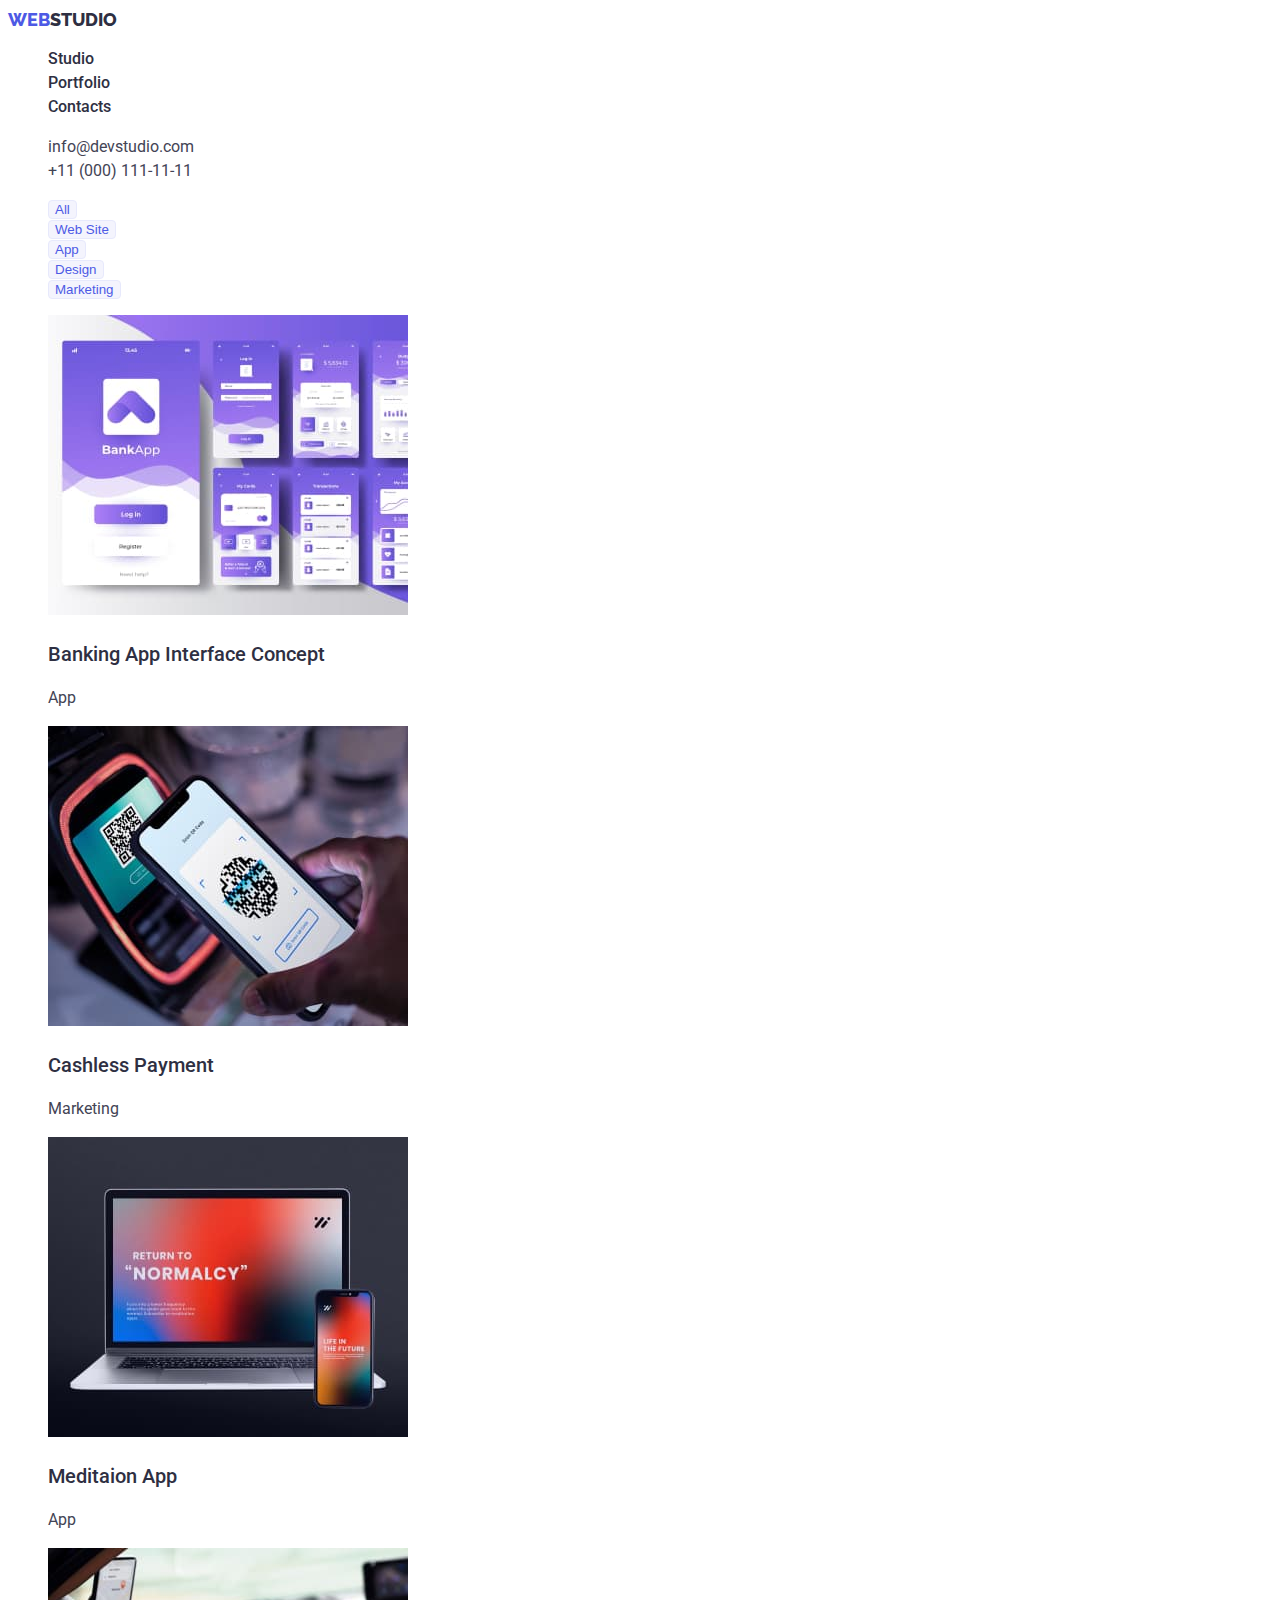
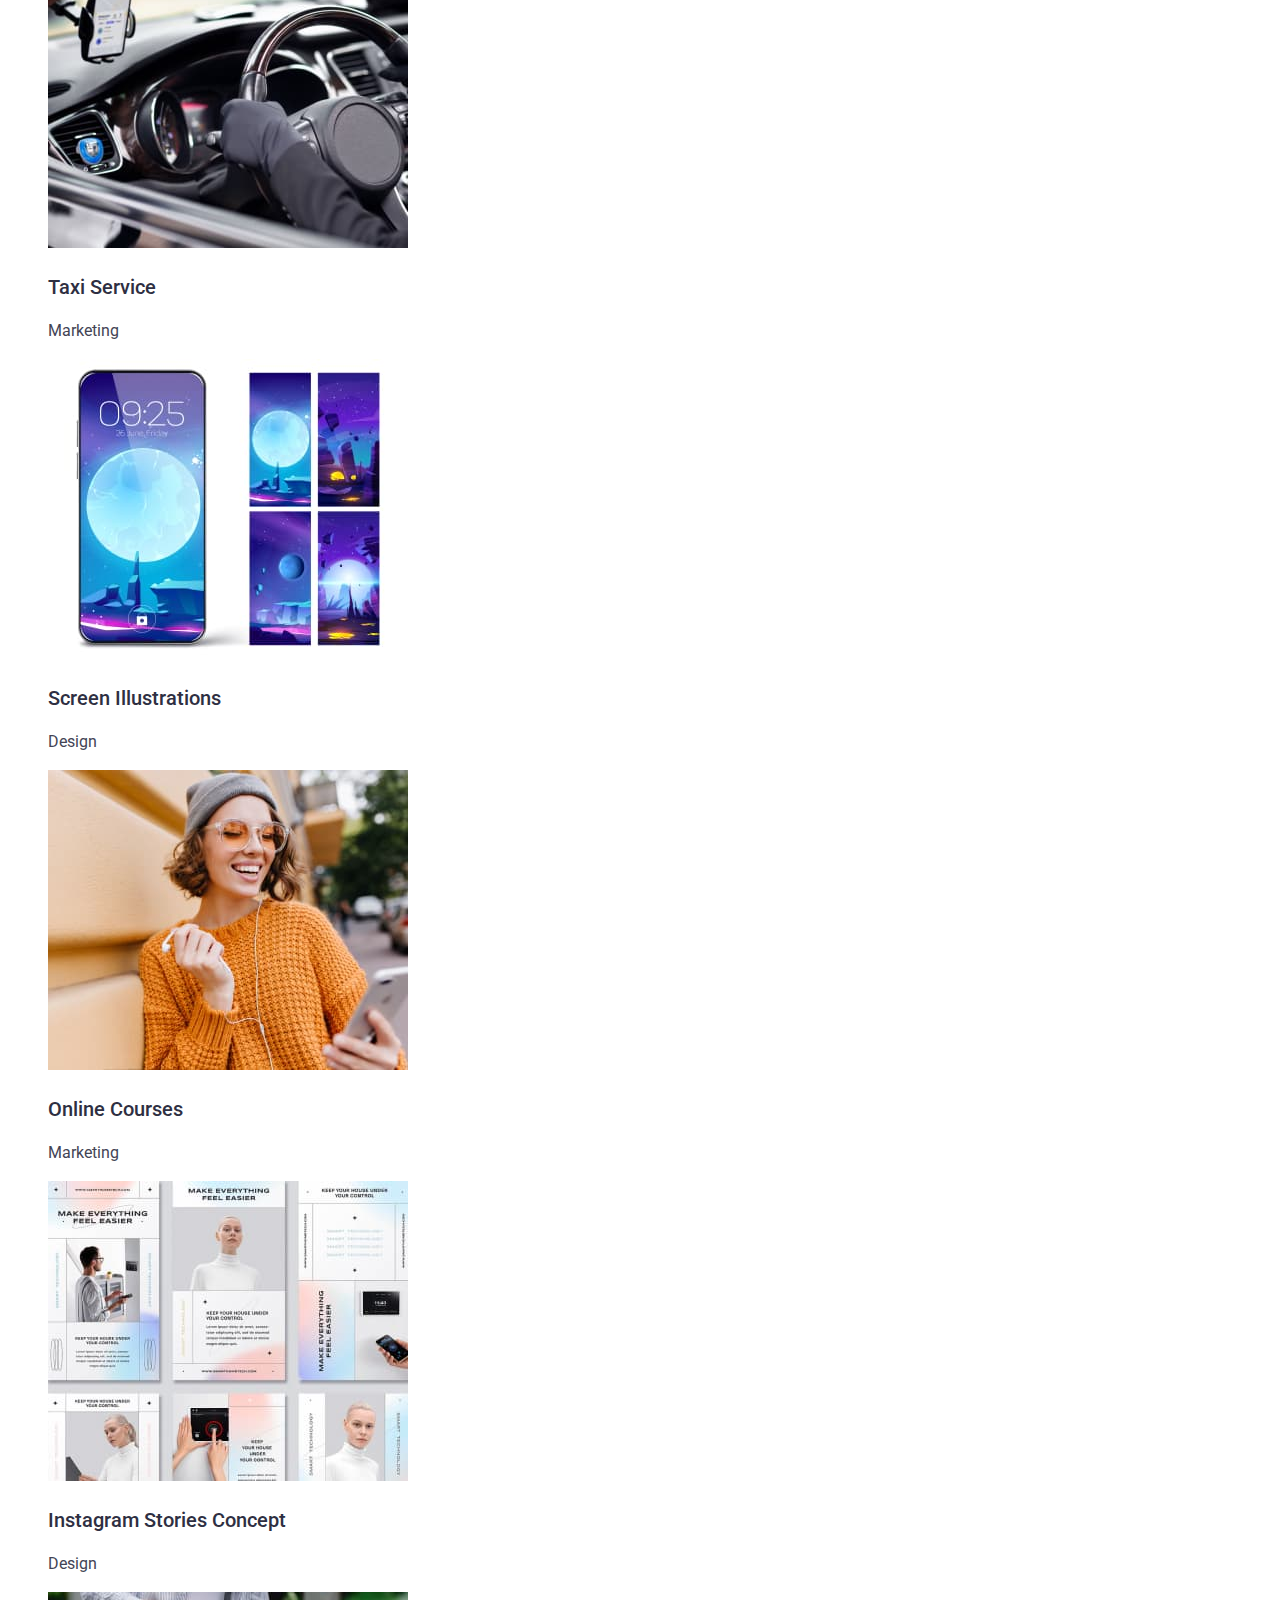
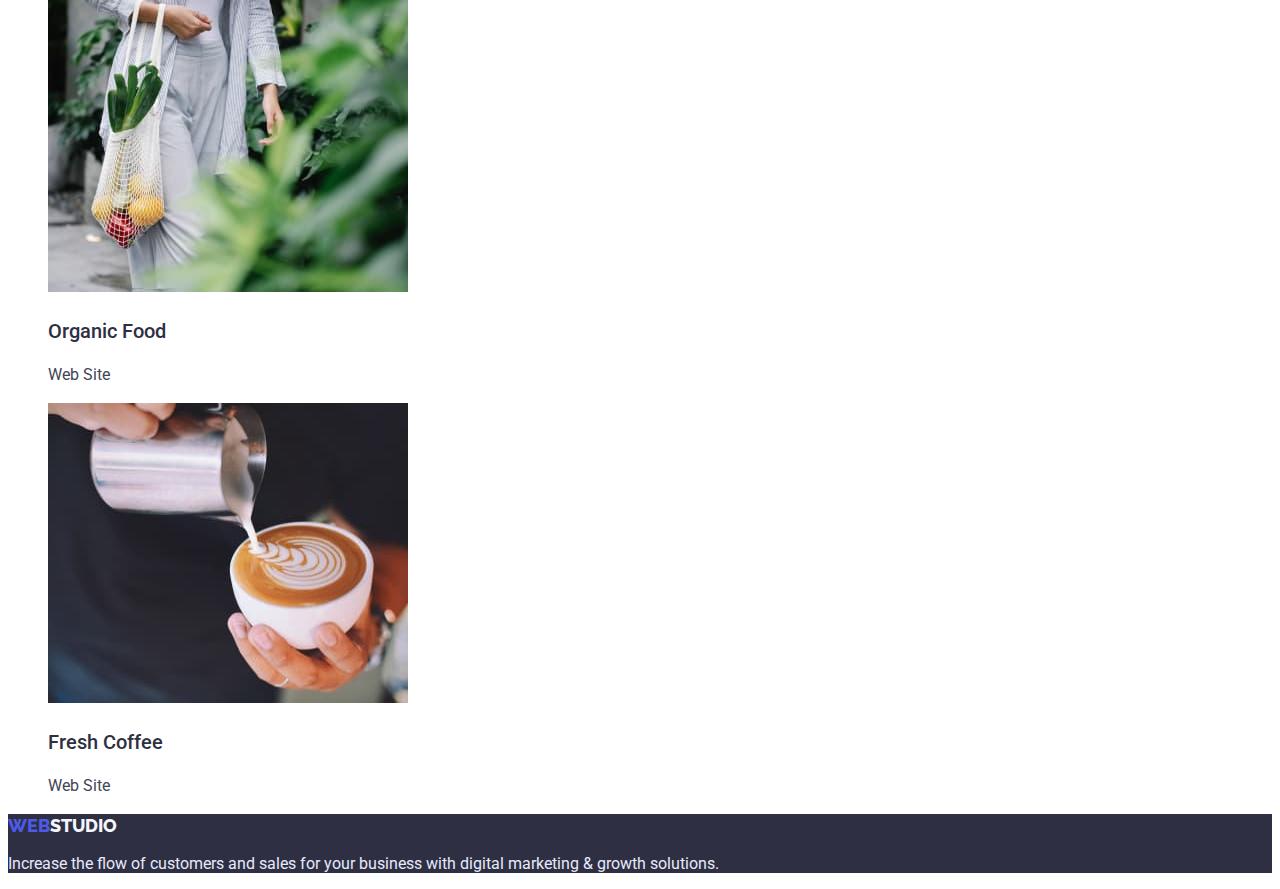
==== commit dbc39aaa: "hw-2-finish" ====
--- a/portfolio.html
+++ b/portfolio.html
@@ -13,12 +13,13 @@
     <link rel="stylesheet" href="./css/styles.css" />
   </head>
   <body>
+    <!-- =========header========= -->
     <header>
       <nav>
         <a class="logo" href="./index.html"
-          ><span class="logo-Web">Web</span>Studio</a
+          ><span class="logo-web">Web</span>Studio</a
         >
-        <ul>
+        <ul class="list">
           <li>
             <a class="link-first" href="./index.html">Studio</a>
           </li>
@@ -27,7 +28,7 @@
         </ul>
       </nav>
       <address>
-        <ul>
+        <ul class="list">
           <li>
             <a class="link" href="mailto:info@devstudio.com"
               >info@devstudio.com</a
@@ -40,131 +41,134 @@
       </address>
     </header>
     <main>
+      <!-- ========button======= -->
       <section class="filter">
         <h2 class="visually-hidden">filter</h2>
-        <ul>
-          <li><button type="button">All</button></li>
-          <li><button type="button">Web Site</button></li>
-          <li><button type="button">App</button></li>
-          <li><button type="button">Design</button></li>
-          <li><button type="button">Marketing</button></li>
+        <ul class="list">
+          <li><button type="button" class="filter-btn">All</button></li>
+          <li><button type="button" class="filter-btn">Web Site</button></li>
+          <li><button type="button" class="filter-btn">App</button></li>
+          <li><button type="button" class="filter-btn">Design</button></li>
+          <li><button type="button" class="filter-btn">Marketing</button></li>
         </ul>
+        <!-- ========elements======== -->
         <h2 class="visually-hidden">portfolio elements</h2>
-        <ul>
+        <ul class="list">
           <li>
-            <a href="#"
+            <a class="link" href="#"
               ><img
                 src="./images/portfolio-img-1.jpg"
                 alt="Banking App Interface Concept"
                 width="360"
                 height="300"
               />
-              <h3 class="text-features-title">Banking App Interface Concept</h3>
-              <p class="text-features-p">App</p></a
+              <h3 class="features-title">Banking App Interface Concept</h3>
+              <p class="text-features">App</p></a
             >
           </li>
           <li>
-            <a href="#"
+            <a class="link" href="#"
               ><img
                 src="./images/portfolio-img-2.jpg"
                 alt="Cashless Payment"
                 width="360"
                 height="300"
               />
-              <h3 class="text-features-title">Cashless Payment</h3>
-              <p class="text-features-p">Marketing</p></a
+              <h3 class="features-title">Cashless Payment</h3>
+              <p class="text-features">Marketing</p></a
             >
           </li>
           <li>
-            <a href="#">
+            <a class="link" href="#">
               <img
                 src="./images/portfolio-img-3.jpg"
                 alt="Meditaion App"
                 width="360"
                 height="300"
               />
-              <h3 class="text-features-title">Meditaion App</h3>
-              <p class="text-features-p">App</p></a
+              <h3 class="features-title">Meditaion App</h3>
+              <p class="text-features">App</p></a
             >
           </li>
           <li>
-            <a href="#">
+            <a class="link" href="#">
               <img
                 src="./images/portfolio-img-4.jpg"
                 alt="Taxi Service"
                 width="360"
                 height="300"
               />
-              <h3 class="text-features-title">Taxi Service</h3>
-              <p class="text-features-p">Marketing</p></a
+              <h3 class="features-title">Taxi Service</h3>
+              <p class="text-features">Marketing</p></a
             >
           </li>
           <li>
-            <a href="#"
+            <a class="link" href="#"
               ><img
                 src="./images/portfolio-img-5.jpg"
                 alt="Screen Illustrations"
                 width="360"
                 height="300"
               />
-              <h3 class="text-features-title">Screen Illustrations</h3>
-              <p class="text-features-p">Design</p></a
+              <h3 class="features-title">Screen Illustrations</h3>
+              <p class="text-features">Design</p></a
             >
           </li>
           <li>
-            <a href="#">
+            <a class="link" href="#">
               <img
                 src="./images/portfolio-img-6.jpg"
                 alt="Online Courses"
                 width="360"
                 height="300"
               />
-              <h3 class="text-features-title">Online Courses</h3>
-              <p class="text-features-p">Marketing</p></a
+              <h3 class="features-title">Online Courses</h3>
+              <p class="text-features">Marketing</p></a
             >
           </li>
           <li>
-            <a href="#"
+            <a class="link" href="#"
               ><img
                 src="./images/portfolio-img-7.jpg"
                 alt="Instagram Stories Concept"
                 width="360"
                 height="300"
               />
-              <h3 class="text-features-title">Instagram Stories Concept</h3>
-              <p class="text-features-p">Design</p></a
+              <h3 class="features-title">Instagram Stories Concept</h3>
+              <p class="text-features">Design</p></a
             >
           </li>
           <li>
-            <a href="#"
+            <a class="link" href="#"
               ><img
                 src="./images/portfolio-img-8.jpg"
                 alt="Organic Food"
                 width="360"
                 height="300"
               />
-              <h3 class="text-features-title">Organic Food</h3>
-              <p class="text-features-p">Web Site</p></a
+              <h3 class="features-title">Organic Food</h3>
+              <p class="text-features">Web Site</p></a
             >
           </li>
           <li>
-            <a href="#"
+            <a class="link" href="#"
               ><img
                 src="./images/portfolio-img-9.jpg"
                 alt="Fresh Coffee"
                 width="360"
                 height="300"
               />
-              <h3 class="text-features-title">Fresh Coffee</h3>
-              <p class="text-features-p">Web Site</p></a
+              <h3 class="features-title">Fresh Coffee</h3>
+              <p class="text-features">Web Site</p></a
             >
           </li>
         </ul>
       </section>
     </main>
-    <footer>
+    <!-- =========footer========= -->
+    <footer class="footer">
       <a class="logo" href="./index.html"
-        ><span class="logo-Web">Web</span
+        ><span class="logo-web">Web</span
         ><span class="logo-footer-studio">Studio</span>
       </a>
       <p class="footer-text">
--- a/css/styles.css
+++ b/css/styles.css
@@ -2,11 +2,11 @@
   --color-primary: #2e2f42;
   --link-secondary: #434455;
   --link-hover: #404bbf;
-  --background-calar-hero: #2e2f42;
+  --background-color-hero: #2e2f42;
   --color-text-hero: #ffffff;
   --color-text-footer: #e7e9fc;
   --background-color-btn-hero: #4d5ae5;
-  --color-text-features-p: #434455;
+  --color-text-features: #434455;
   --background-color-primary: #ffffff;
   --background-color-our-team: #f4f4fd;
 }
@@ -16,8 +16,6 @@
   background-color: var(--background-color-primary);
   font-family: "Roboto", sans-serif;
   font-size: 16px;
-  font-weight: 400;
-  line-height: 1.5;
 }
 .visually-hidden {
   clip: rect(0 0 0 0);
@@ -28,7 +26,7 @@
   white-space: nowrap;
   width: 1px;
 }
-ul {
+.list {
   list-style-type: none;
 }
 .logo {
@@ -37,10 +35,10 @@
   font-weight: 800;
   line-height: 1.3;
   font-family: "Raleway", sans-serif;
-  color: var(--background-calar-hero);
+  color: var(--background-color-hero);
   text-transform: uppercase;
 }
-.logo-Web {
+.logo-web {
   color: var(--background-color-btn-hero);
 }
 .link-first,
@@ -66,16 +64,16 @@
 }
 /* =====main===== */
 .hero {
-  background-color: var(--background-calar-hero);
+  background-color: var(--background-color-hero);
 }
-.hero h1 {
+.hero-title {
   font-weight: 700;
   font-size: 56px;
   line-height: 1.07;
   text-align: center;
   color: var(--color-text-hero);
 }
-.hero button {
+.btn-hero {
   background-color: var(--background-color-btn-hero);
   color: var(--color-text-hero);
   line-height: 1.5;
@@ -83,27 +81,27 @@
   border: none;
   cursor: pointer;
 }
-.hero button:hover,
-.hero button:focus {
+.btn-hero:hover,
+.btn-hero:focus {
   background-color: var(--link-hover);
 }
-.text-features-title {
+.features-title {
   font-weight: 500;
   font-size: 20px;
   line-height: 1.2;
   color: var(--color-primary);
 }
-.text-features-p {
-  color: var(--color-text-features-p);
+.text-features {
+  color: var(--color-text-features);
 }
 .text-what-are,
-.text-our-team {
+.title-our-team {
   font-weight: 700;
   font-size: 36px;
   line-height: 1.1;
   text-align: center;
 }
-.section-our-team h3 {
+.name-our-team {
   font-weight: 500;
   font-size: 20px;
   line-height: 1.2;
@@ -111,12 +109,12 @@
 .section-our-team {
   background-color: var(--background-color-our-team);
 }
-.section-our-team p {
-  color: var(--color-text-features-p);
+.text-our-team {
+  color: var(--color-text-features);
 }
 /* =====footer===== */
-footer {
-  background-color: var(--background-calar-hero);
+.footer {
+  background-color: var(--background-color-hero);
 }
 .logo-footer-studio {
   color: var(--background-color-our-team);
@@ -125,7 +123,8 @@
   color: var(--color-text-footer);
 }
 /* =====portfolio===== */
-.filter button {
+.filter-btn
+ {
   background-color: var(--background-color-our-team);
   color: var(--background-color-btn-hero);
   border-color: var(--color-text-footer);
@@ -134,12 +133,9 @@
   border-radius: 4px;
   cursor: pointer;
 }
-.filter button:hover,
-.filter button:focus {
+.filter-btn:hover,
+.filter-btn:focus {
   background-color: var(--link-hover);
   color: var(--color-text-hero);
   box-shadow: 0px 2px 2px 0px rgba(0, 0, 0, 0.5);
-}
-.filter ul li a {
-  text-decoration: none;
 }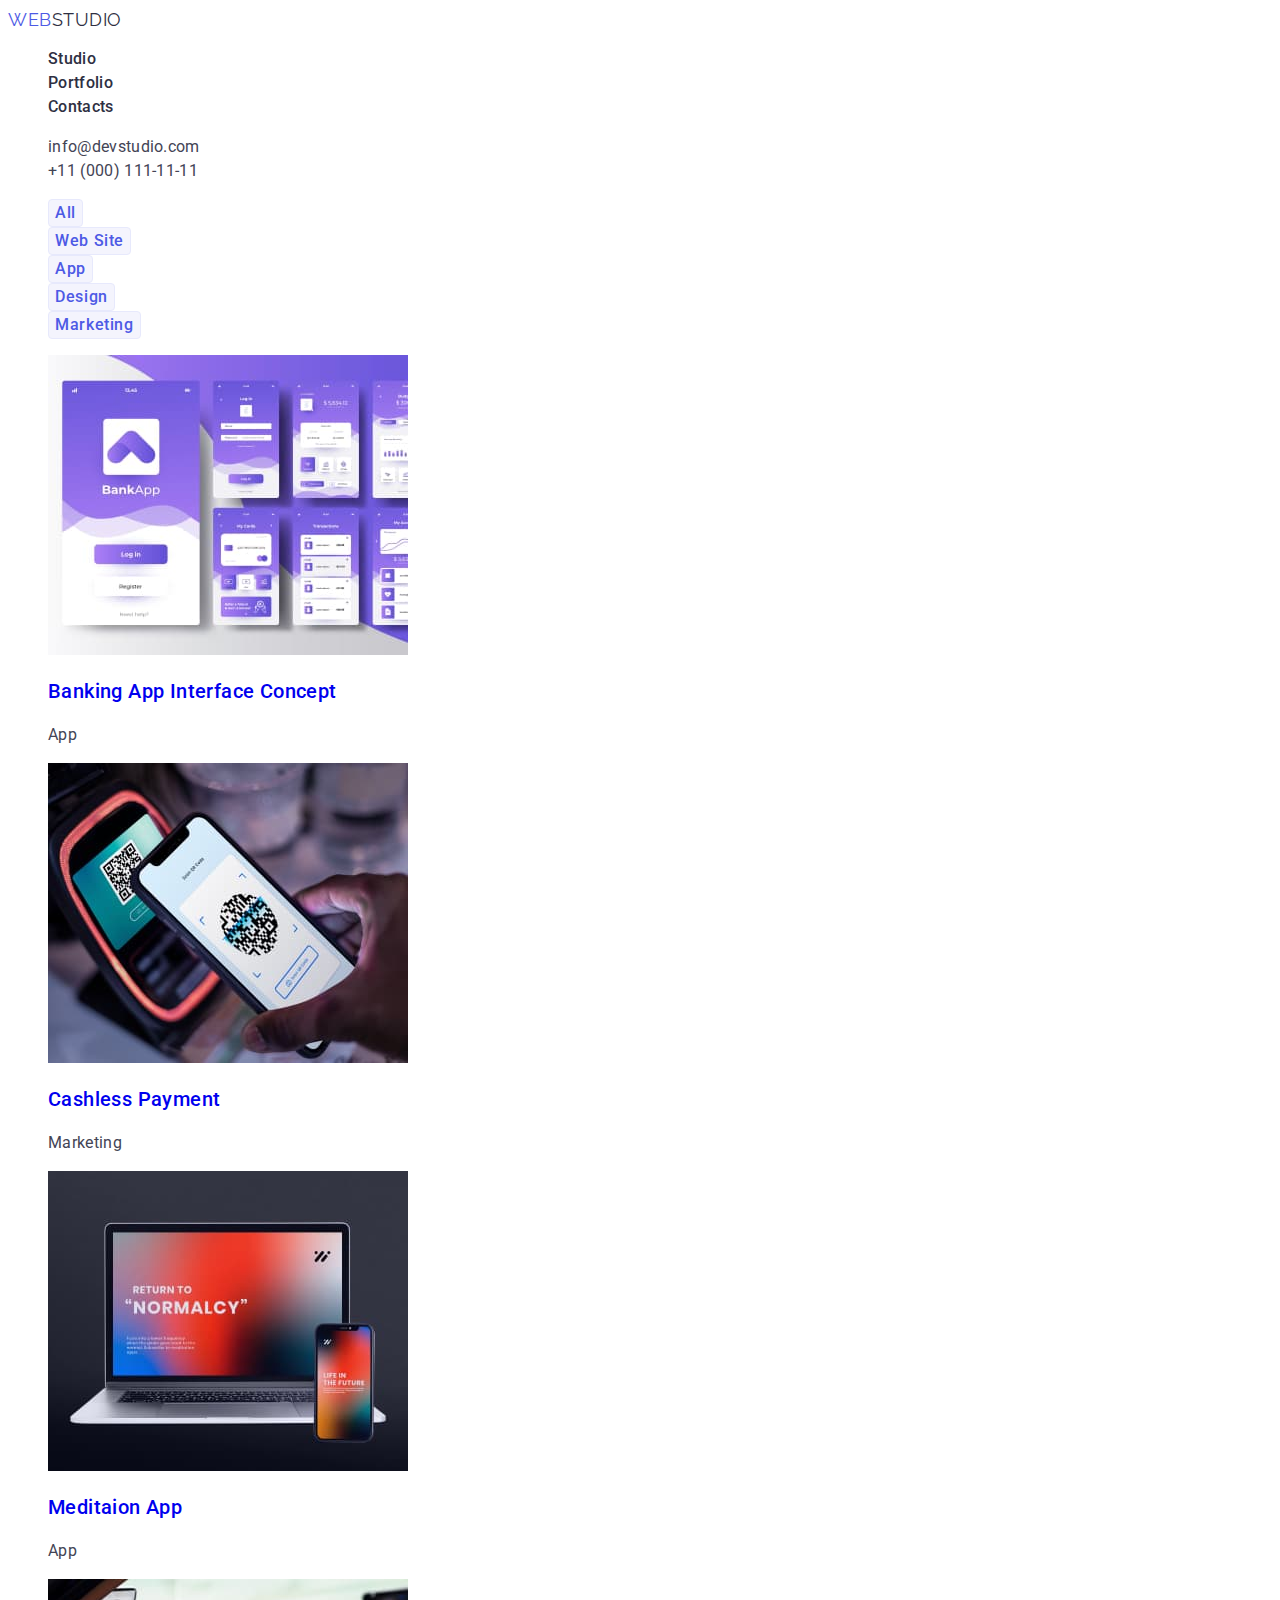
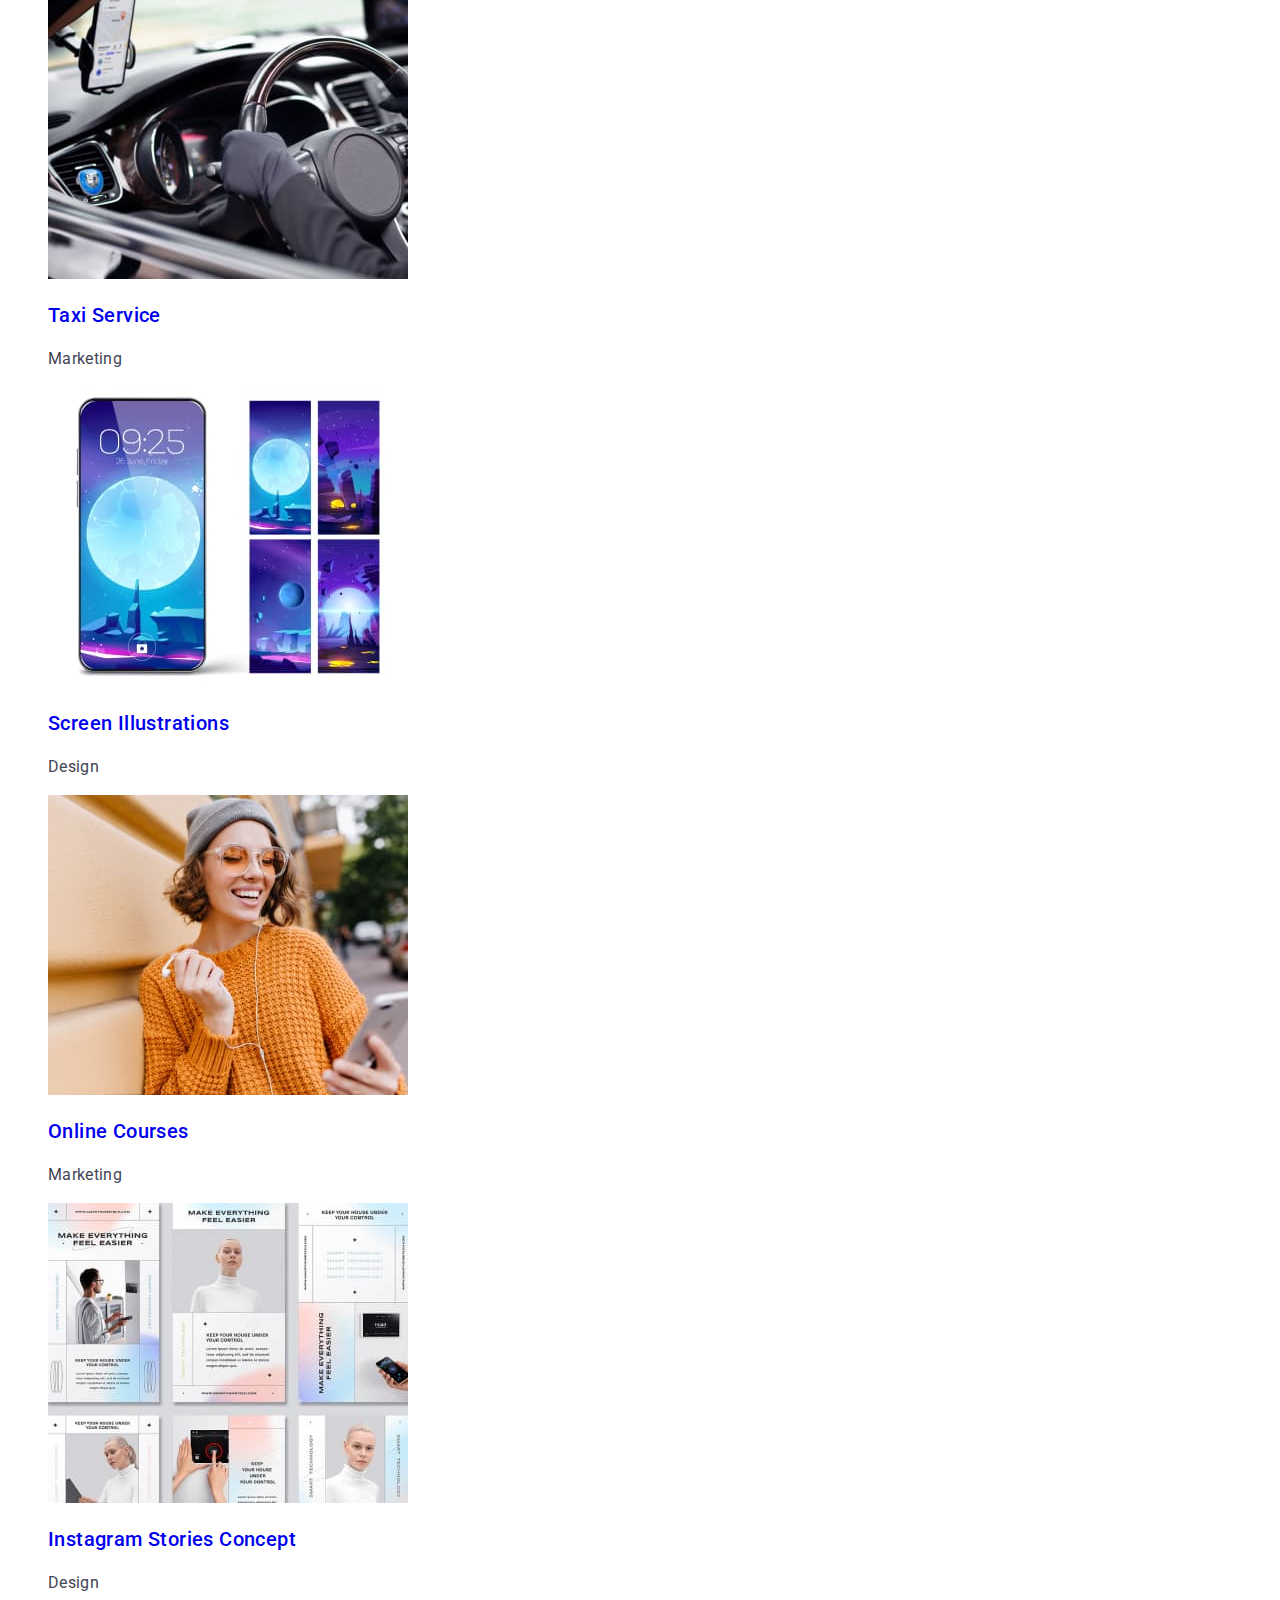
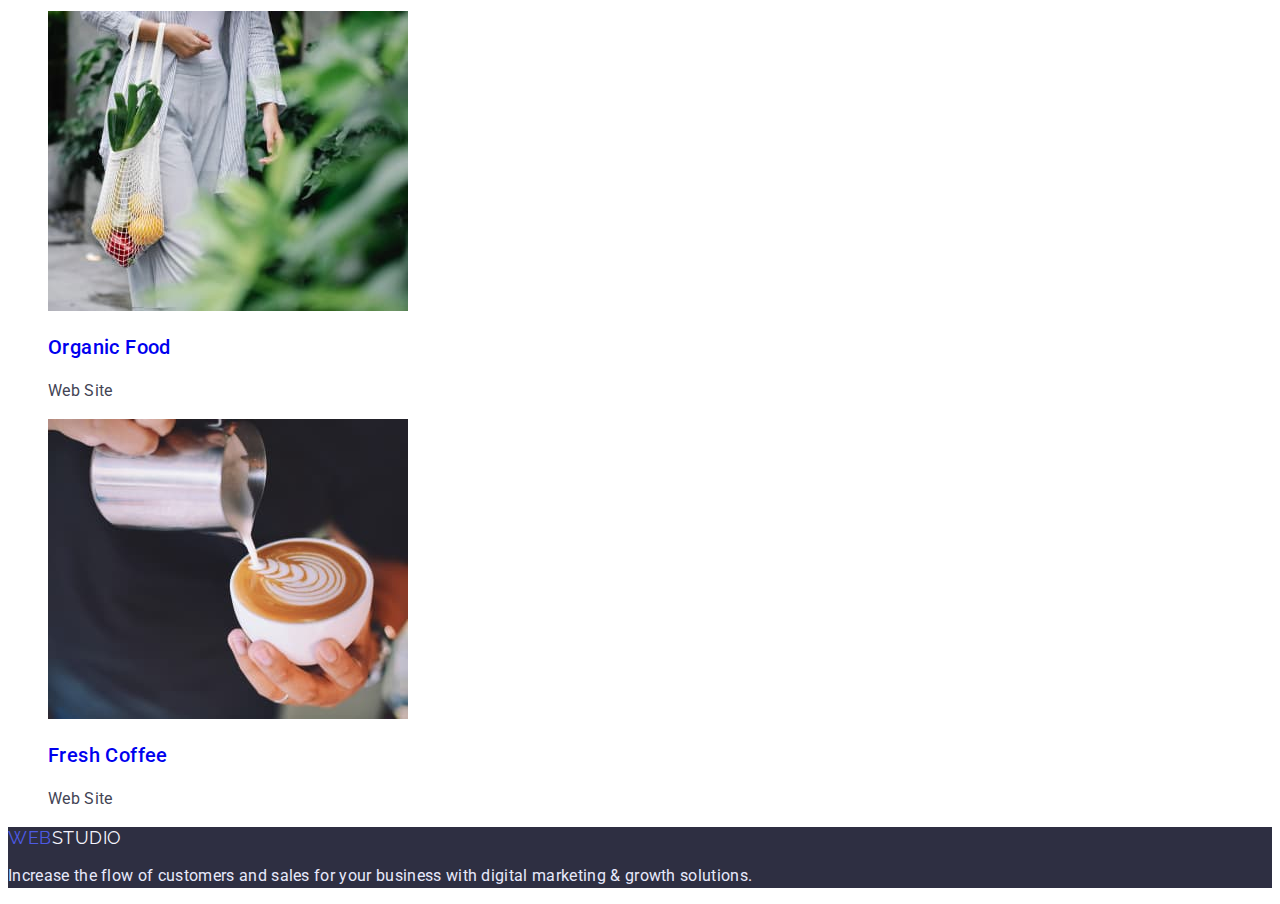
==== commit acfd3ce5: "hw-2-full" ====
--- a/portfolio.html
+++ b/portfolio.html
@@ -30,12 +30,12 @@
       <address>
         <ul class="list">
           <li>
-            <a class="link" href="mailto:info@devstudio.com"
+            <a class="link link-address" href="mailto:info@devstudio.com"
               >info@devstudio.com</a
             >
           </li>
           <li>
-            <a class="link" href="tel:+110001111111">+11 (000) 111-11-11</a>
+            <a class="link link-address" href="tel:+110001111111">+11 (000) 111-11-11</a>
           </li>
         </ul>
       </address>
@@ -167,7 +167,7 @@
     </main>
     <!-- =========footer========= -->
     <footer class="footer">
-      <a class="logo" href="./index.html"
+      <a class="logo-footer" href="./index.html"
         ><span class="logo-web">Web</span
         ><span class="logo-footer-studio">Studio</span>
       </a>
--- a/css/styles.css
+++ b/css/styles.css
@@ -2,6 +2,7 @@
   --color-primary: #2e2f42;
   --link-secondary: #434455;
   --link-hover: #404bbf;
+  --link-hover-address: #4d5ae5;
   --background-color-hero: #2e2f42;
   --color-text-hero: #ffffff;
   --color-text-footer: #e7e9fc;
@@ -31,52 +32,60 @@
 }
 .logo {
   text-decoration: none;
+  font-family: "Raleway", sans-serif;
   font-size: 18px;
-  font-weight: 800;
   line-height: 1.3;
-  font-family: "Raleway", sans-serif;
+  letter-spacing: 0.03em;
   color: var(--background-color-hero);
   text-transform: uppercase;
 }
 .logo-web {
   color: var(--background-color-btn-hero);
 }
-.link-first,
 .link {
+  text-decoration: none;
+}
+.link-first {
   text-decoration: none;
   font-style: normal;
   color: var(--color-primary);
   font-weight: 500;
   line-height: 1.5;
+  letter-spacing: 0.02em;
 }
-
 .link-first:hover,
 .link-first:focus {
-  color: var(--link-hover);
+  color: var(--link-secondary);
 }
-.link {
+.link-address {
+  font-style: normal;
+  line-height: 1.5;
+  letter-spacing: 0.02em;
   color: var(--link-secondary);
-  font-weight: 400;
 }
-.link:hover,
-.link:focus {
-  color: var(--link-hover);
+.link-address:hover,
+.link-address:focus {
+  color: var(--link-hover-address);
 }
 /* =====main===== */
 .hero {
-  background-color: var(--background-color-hero);
+  background-color: 
+  var(--background-color-hero);
 }
 .hero-title {
-  font-weight: 700;
   font-size: 56px;
   line-height: 1.07;
   text-align: center;
+  letter-spacing: 0.02em;
   color: var(--color-text-hero);
 }
 .btn-hero {
   background-color: var(--background-color-btn-hero);
   color: var(--color-text-hero);
+  font-family: "Roboto", sans-serif;
+  font-weight: 500;
   line-height: 1.5;
+  letter-spacing: 0.04em;
   border-radius: 4px;
   border: none;
   cursor: pointer;
@@ -85,48 +94,60 @@
 .btn-hero:focus {
   background-color: var(--link-hover);
 }
-.features-title {
-  font-weight: 500;
-  font-size: 20px;
-  line-height: 1.2;
-  color: var(--color-primary);
-}
-.text-features {
-  color: var(--color-text-features);
-}
 .text-what-are,
 .title-our-team {
-  font-weight: 700;
   font-size: 36px;
   line-height: 1.1;
+  letter-spacing: 0.02em;
   text-align: center;
 }
+.features-title,
 .name-our-team {
   font-weight: 500;
   font-size: 20px;
   line-height: 1.2;
+  letter-spacing: 0.02em;
 }
 .section-our-team {
-  background-color: var(--background-color-our-team);
+  background-color: 
+  var(--background-color-our-team);
 }
+.text-features,
 .text-our-team {
+  font-size: 16px;
+  line-height: 1.5;
+  letter-spacing: 0.02em;
   color: var(--color-text-features);
 }
 /* =====footer===== */
 .footer {
   background-color: var(--background-color-hero);
 }
+.logo-footer {
+  text-decoration: none;
+  font-family: "Raleway", sans-serif;
+  font-size: 18px;
+  line-height: 1.17;
+  letter-spacing: 0.03em;
+  text-transform: uppercase;
+}
 .logo-footer-studio {
   color: var(--background-color-our-team);
 }
 .footer-text {
   color: var(--color-text-footer);
+  line-height: 1.5;
+  letter-spacing: 0.02em;
 }
 /* =====portfolio===== */
-.filter-btn
- {
+.filter-btn {
   background-color: var(--background-color-our-team);
   color: var(--background-color-btn-hero);
+  font-family: "Roboto", sans-serif;
+  font-weight: 500;
+  font-size: 16px;
+  line-height: 1.5;
+  letter-spacing: 0.04em;
   border-color: var(--color-text-footer);
   border-style: solid;
   border-width: 1px;
@@ -137,5 +158,6 @@
 .filter-btn:focus {
   background-color: var(--link-hover);
   color: var(--color-text-hero);
+  border-color: var(--link-hover);
   box-shadow: 0px 2px 2px 0px rgba(0, 0, 0, 0.5);
 }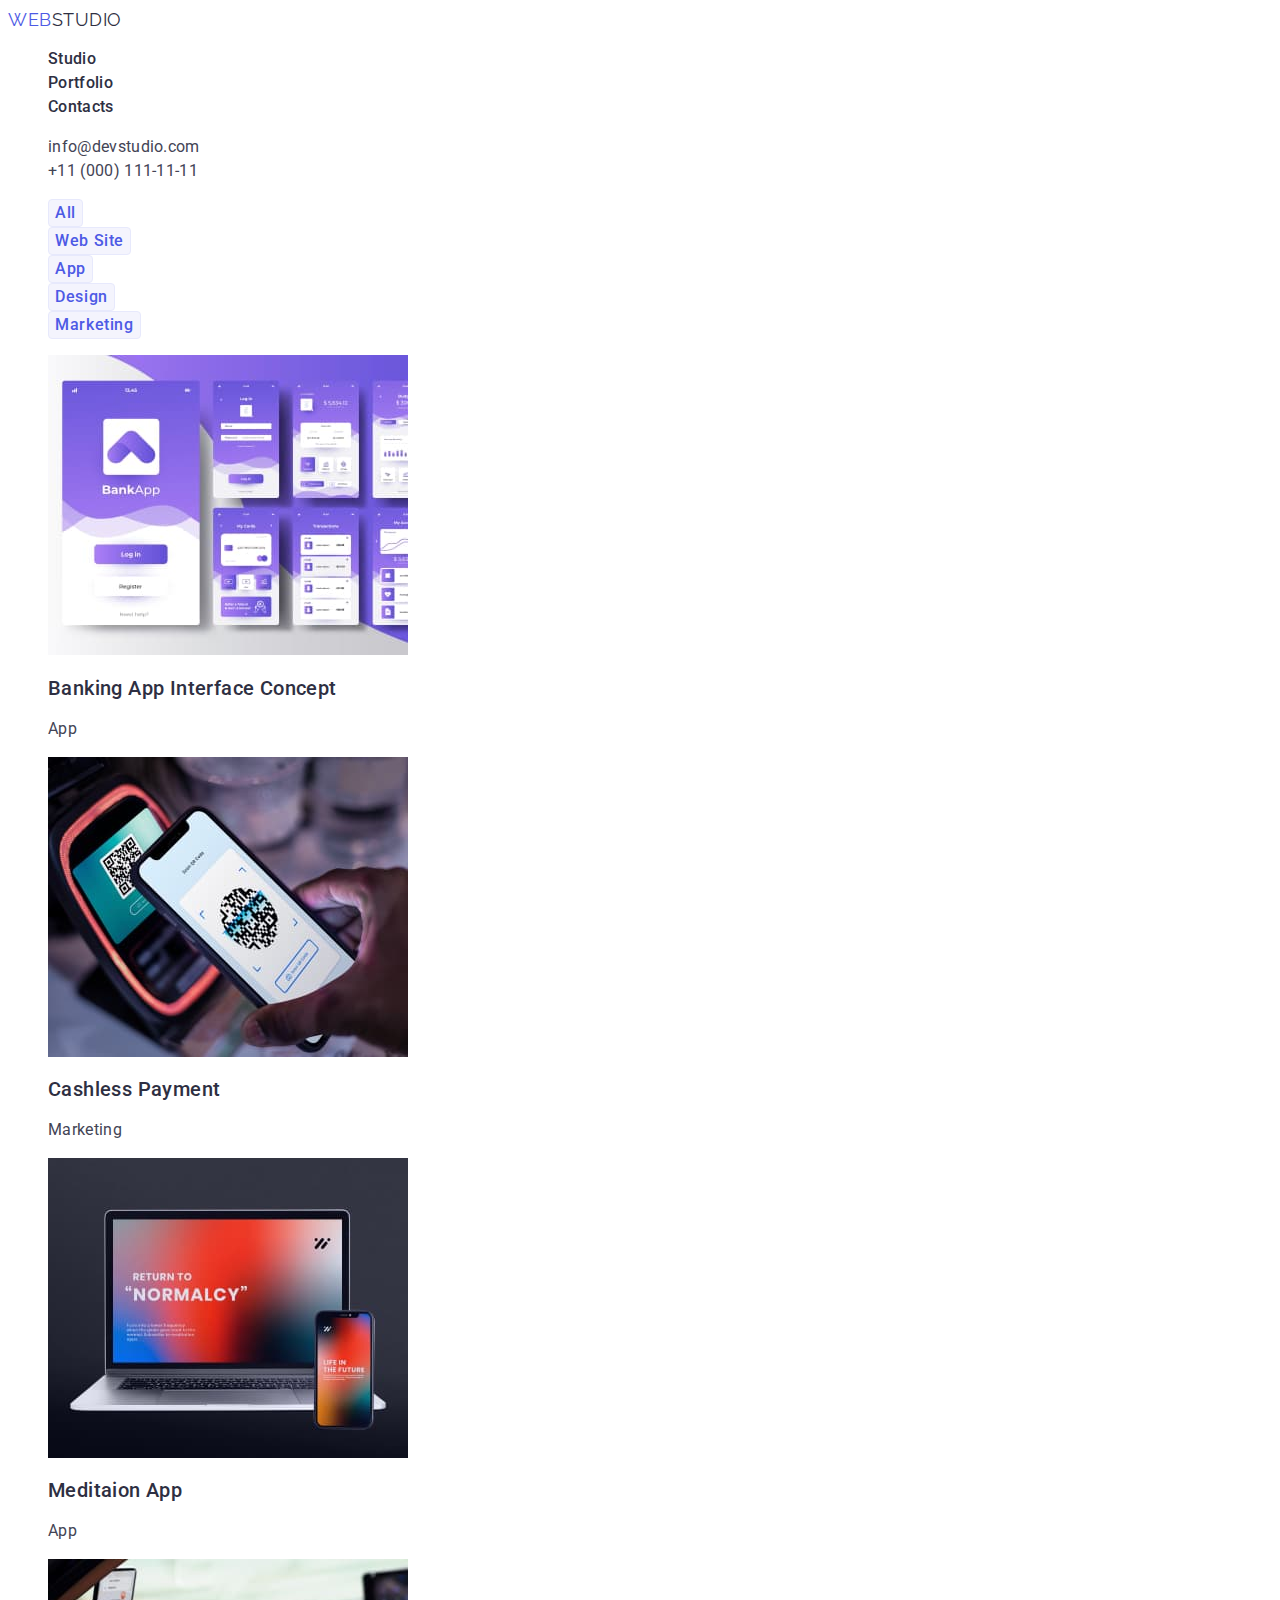
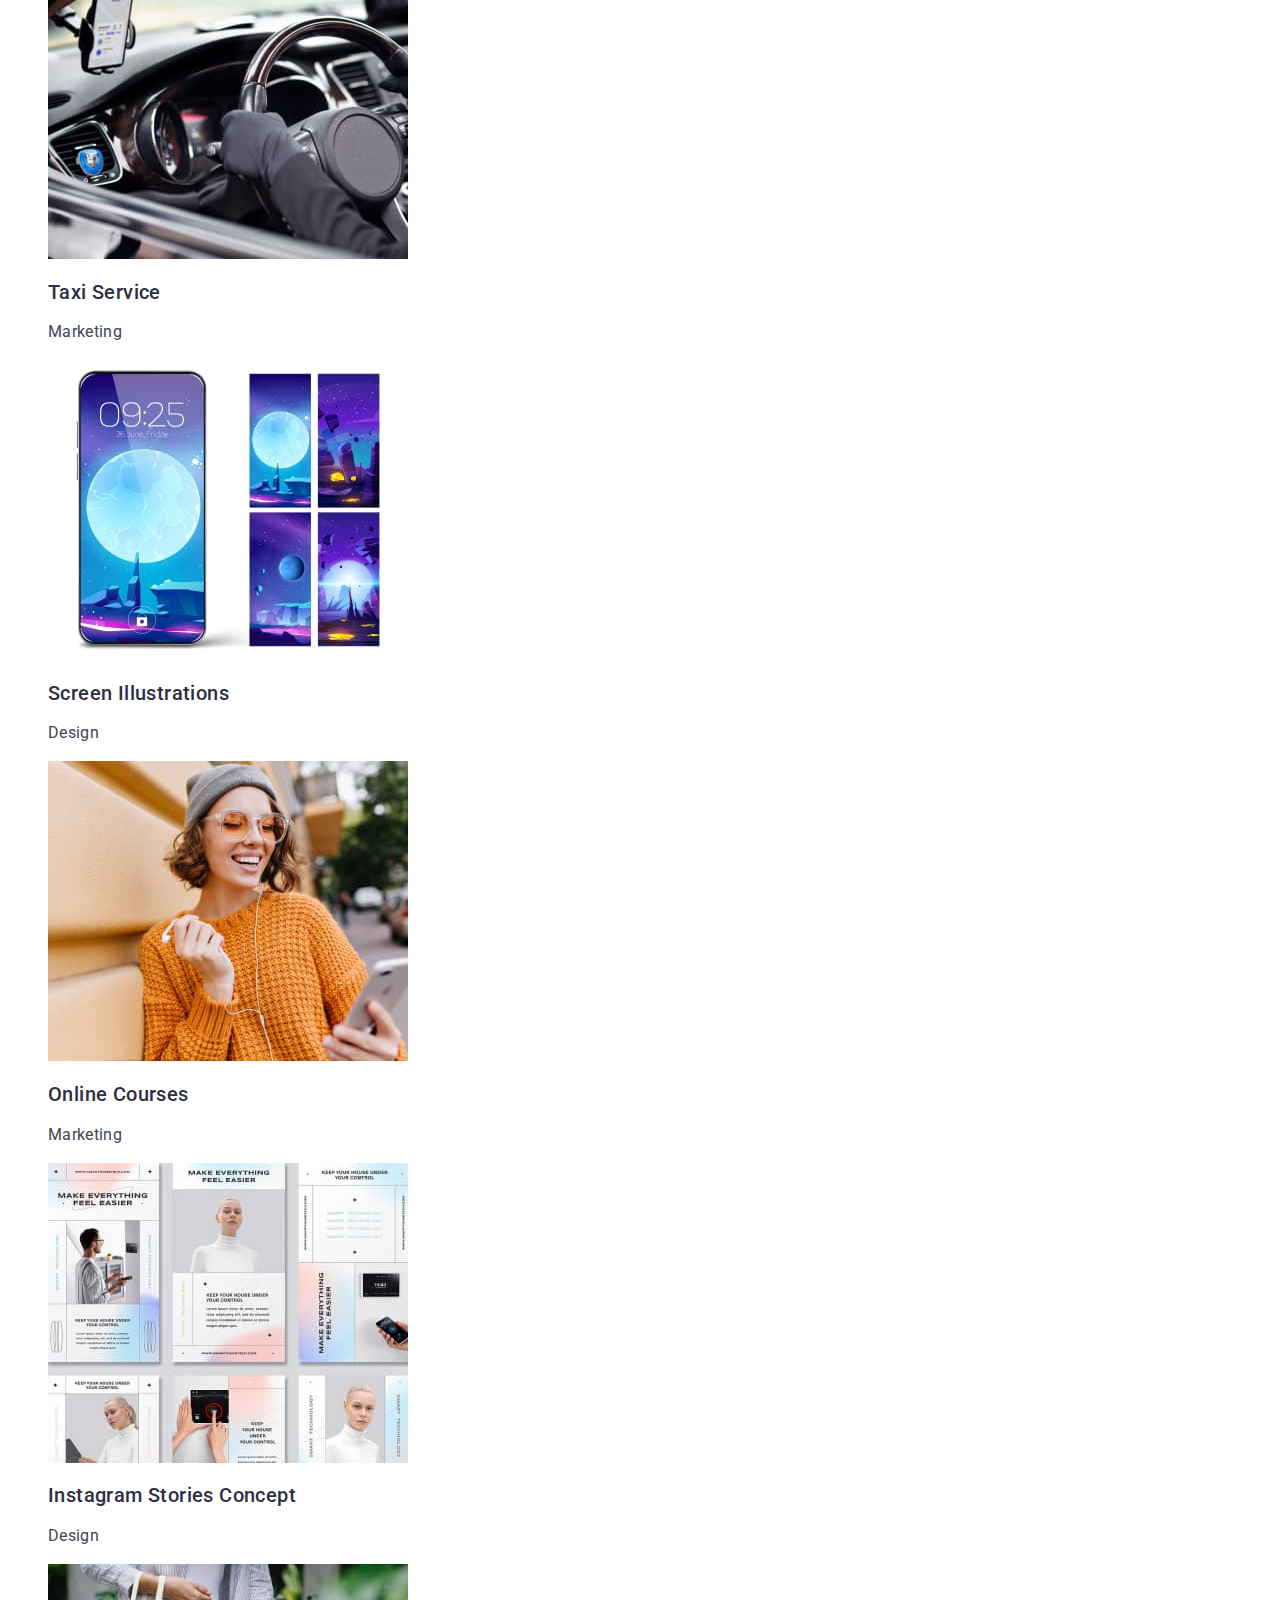
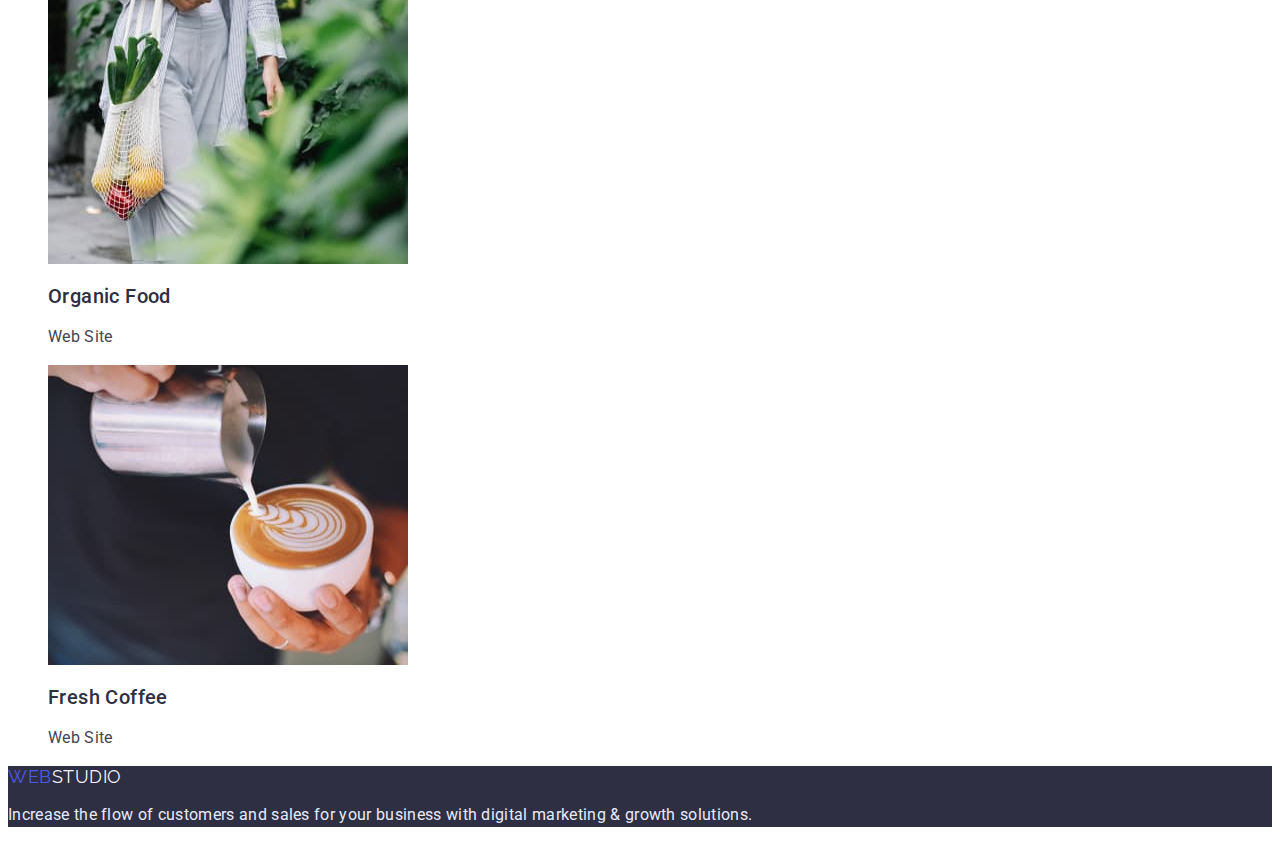
==== commit 454f27a7: "hw-2-btn-h1" ====
--- a/portfolio.html
+++ b/portfolio.html
@@ -43,7 +43,7 @@
     <main>
       <!-- ========button======= -->
       <section class="filter">
-        <h2 class="visually-hidden">filter</h2>
+        <h1 class="visually-hidden">filter</h1>
         <ul class="list">
           <li><button type="button" class="filter-btn">All</button></li>
           <li><button type="button" class="filter-btn">Web Site</button></li>
@@ -52,19 +52,16 @@
           <li><button type="button" class="filter-btn">Marketing</button></li>
         </ul>
         <!-- ========elements======== -->
-        <h2 class="visually-hidden">portfolio elements</h2>
         <ul class="list">
           <li>
-            <a class="link" href="#"
-              ><img
+            <a class="link" href="#"><img
                 src="./images/portfolio-img-1.jpg"
                 alt="Banking App Interface Concept"
                 width="360"
                 height="300"
-              />
-              <h3 class="features-title">Banking App Interface Concept</h3>
-              <p class="text-features">App</p></a
-            >
+                />
+              <h2 class="features-title">Banking App Interface Concept</h2>
+              <p class="text-features">App</p></a>
           </li>
           <li>
             <a class="link" href="#"
@@ -74,7 +71,7 @@
                 width="360"
                 height="300"
               />
-              <h3 class="features-title">Cashless Payment</h3>
+              <h2 class="features-title">Cashless Payment</h2>
               <p class="text-features">Marketing</p></a
             >
           </li>
@@ -86,7 +83,7 @@
                 width="360"
                 height="300"
               />
-              <h3 class="features-title">Meditaion App</h3>
+              <h2 class="features-title">Meditaion App</h2>
               <p class="text-features">App</p></a
             >
           </li>
@@ -98,7 +95,7 @@
                 width="360"
                 height="300"
               />
-              <h3 class="features-title">Taxi Service</h3>
+              <h2 class="features-title">Taxi Service</h2>
               <p class="text-features">Marketing</p></a
             >
           </li>
@@ -110,7 +107,7 @@
                 width="360"
                 height="300"
               />
-              <h3 class="features-title">Screen Illustrations</h3>
+              <h2 class="features-title">Screen Illustrations</h2>
               <p class="text-features">Design</p></a
             >
           </li>
@@ -122,7 +119,7 @@
                 width="360"
                 height="300"
               />
-              <h3 class="features-title">Online Courses</h3>
+              <h2 class="features-title">Online Courses</h2>
               <p class="text-features">Marketing</p></a
             >
           </li>
@@ -134,7 +131,7 @@
                 width="360"
                 height="300"
               />
-              <h3 class="features-title">Instagram Stories Concept</h3>
+              <h2 class="features-title">Instagram Stories Concept</h2>
               <p class="text-features">Design</p></a
             >
           </li>
@@ -146,7 +143,7 @@
                 width="360"
                 height="300"
               />
-              <h3 class="features-title">Organic Food</h3>
+              <h2 class="features-title">Organic Food</h2>
               <p class="text-features">Web Site</p></a
             >
           </li>
@@ -158,7 +155,7 @@
                 width="360"
                 height="300"
               />
-              <h3 class="features-title">Fresh Coffee</h3>
+              <h2 class="features-title">Fresh Coffee</h2>
               <p class="text-features">Web Site</p></a
             >
           </li>
--- a/css/styles.css
+++ b/css/styles.css
@@ -47,25 +47,22 @@
 }
 .link-first {
   text-decoration: none;
-  font-style: normal;
   color: var(--color-primary);
   font-weight: 500;
   line-height: 1.5;
   letter-spacing: 0.02em;
 }
 .link-first:hover,
-.link-first:focus {
-  color: var(--link-secondary);
+.link-first:focus,
+.link-address:hover,
+.link-address:focus {
+  color: var(--link-hover);
 }
 .link-address {
   font-style: normal;
   line-height: 1.5;
   letter-spacing: 0.02em;
   color: var(--link-secondary);
-}
-.link-address:hover,
-.link-address:focus {
-  color: var(--link-hover-address);
 }
 /* =====main===== */
 .hero {
@@ -84,6 +81,7 @@
   color: var(--color-text-hero);
   font-family: "Roboto", sans-serif;
   font-weight: 500;
+  font-size: 16px;
   line-height: 1.5;
   letter-spacing: 0.04em;
   border-radius: 4px;
@@ -118,6 +116,9 @@
   line-height: 1.5;
   letter-spacing: 0.02em;
   color: var(--color-text-features);
+}
+.features-title {
+  color: var(--color-primary);
 }
 /* =====footer===== */
 .footer {
